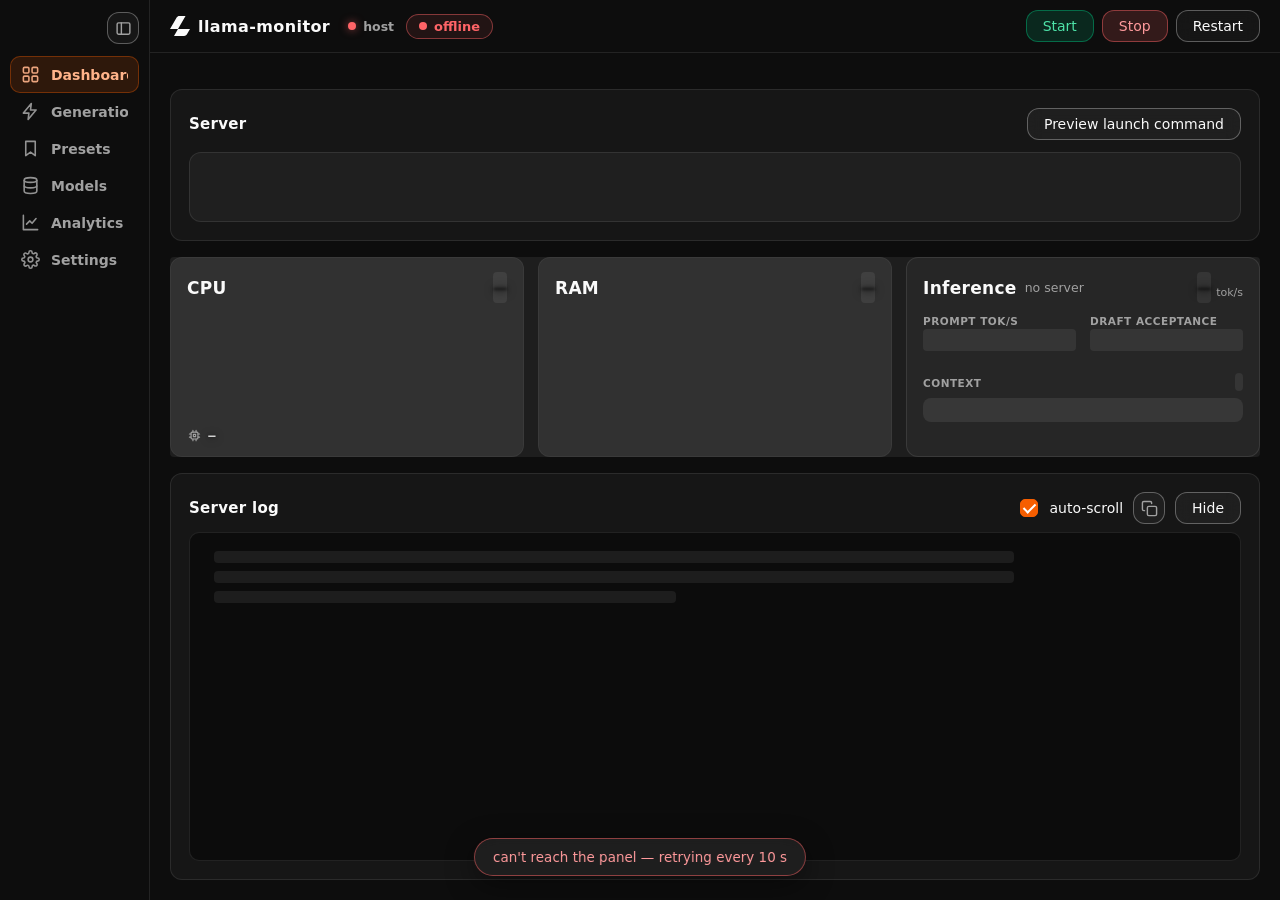
==== frontend/index.html @ 57660381 "Fix: install the split CUDA runtime DLLs on Windows and flag silent CPU fallback (#81)" ====
<!doctype html>
<html lang="en">
<head>
<meta charset="utf-8">
<meta name="viewport" content="width=device-width, initial-scale=1, viewport-fit=cover">
<title>llama-monitor</title>
<link rel="icon" type="image/svg+xml" href="favicon.svg">
<link rel="manifest" href="manifest.webmanifest">
<meta name="theme-color" content="#0d0d0d">
<link rel="apple-touch-icon" href="icons/icon-192.png">
<meta name="mobile-web-app-capable" content="yes">
<meta name="apple-mobile-web-app-capable" content="yes">
<meta name="apple-mobile-web-app-status-bar-style" content="black-translucent">
<meta name="apple-mobile-web-app-title" content="llama-monitor">
<link rel="stylesheet" href="css/style.css">
<script>
/* Last-resort splash kill (#77) — inline on purpose, zero dependencies:
   it runs even when css/style.css or js/app.js never arrive (hung host),
   which is exactly when the other nets (JS hideSplash, the CSS 10s
   splash-kill animation) are unavailable. Without it the loading screen
   can spin forever on a flaky link. */
setTimeout(function () {
  var s = document.getElementById("splash");
  if (s && !s.classList.contains("done")) {
    s.style.transition = "opacity .3s";
    s.style.opacity = "0";
    s.style.visibility = "hidden";
    var d = document.createElement("div");
    d.id = "splash-fail-hint";
    d.textContent = "connection problem — please reload the page";
    d.style.cssText = "position:fixed;bottom:16px;left:0;right:0;text-align:center;"
      + "font:13px system-ui,sans-serif;color:#fe9a00;z-index:9999;";
    document.body.appendChild(d);
  }
}, 12000);
</script>
</head>
<body>
<div id="splash" role="status" aria-label="Loading llama-monitor">
  <div class="splash-inner">
    <img class="splash-icon" src="icons/icon-512.png" alt="" width="96" height="96">
    <div class="splash-word">llama-monitor</div>
    <div class="splash-bar" aria-hidden="true"><div class="splash-bar-fill"></div></div>
  </div>
</div>
<div id="nav-overlay" class="nav-overlay hidden"></div>

<div class="layout">
  <aside class="sidebar" id="sidebar">
    <button id="btn-collapse" class="icon-btn nav-collapse" type="button" aria-label="Collapse sidebar" aria-expanded="true" title="Collapse sidebar">
      <svg viewBox="0 0 24 24" fill="none" stroke="currentColor" stroke-width="2" stroke-linecap="round"><rect x="3" y="4" width="18" height="16" rx="2"></rect><line x1="9" y1="4" x2="9" y2="20"></line></svg>
    </button>
    <div class="drawer-head">
      <div class="brand">
        <svg class="brand-logo" viewBox="0 0 600 600" fill="currentColor" aria-hidden="true"><path d="M600 392L504.249 558L504.137 557.929C487.252 584.069 458.193 600 426.864 600H120L240 392H600Z"></path><path d="M240 392H0L199.602 46.0254C216.032 17.5463 246.411 3.25756e-05 279.29 0H466.154L240 392Z"></path></svg>
        llama-monitor
      </div>
      <button id="btn-sidebar-close" class="icon-btn nav-close" type="button" aria-label="Close menu" title="Close menu">
        <svg viewBox="0 0 24 24" fill="none" stroke="currentColor" stroke-width="2" stroke-linecap="round"><line x1="5" y1="5" x2="19" y2="19"></line><line x1="19" y1="5" x2="5" y2="19"></line></svg>
      </button>
    </div>
    <nav>
      <button class="nav-item active" data-page="dashboard" title="Dashboard">
        <svg class="nav-icon" viewBox="0 0 24 24" fill="none" stroke="currentColor" stroke-width="2" stroke-linecap="round"><rect x="3" y="3" width="7" height="7" rx="1.5"></rect><rect x="14" y="3" width="7" height="7" rx="1.5"></rect><rect x="3" y="14" width="7" height="7" rx="1.5"></rect><rect x="14" y="14" width="7" height="7" rx="1.5"></rect></svg><span class="nav-label">Dashboard</span>
      </button>
      <button class="nav-item" data-page="generation" title="Generation">
        <svg class="nav-icon" viewBox="0 0 24 24" fill="none" stroke="currentColor" stroke-width="2" stroke-linejoin="round"><path d="M13 2 3 14h7l-1 8 10-12h-7l1-8z"></path></svg><span class="nav-label">Generation</span>
      </button>
      <button class="nav-item" data-page="presets" title="Presets">
        <svg class="nav-icon" viewBox="0 0 24 24" fill="none" stroke="currentColor" stroke-width="2" stroke-linejoin="round"><path d="M6 3h12v18l-6-4.5L6 21V3z"></path></svg><span class="nav-label">Presets</span>
      </button>
      <button class="nav-item" data-page="models" title="Models">
        <svg class="nav-icon" viewBox="0 0 24 24" fill="none" stroke="currentColor" stroke-width="2"><ellipse cx="12" cy="5" rx="8" ry="3"></ellipse><path d="M4 5v14c0 1.7 3.6 3 8 3s8-1.3 8-3V5"></path><path d="M4 12c0 1.7 3.6 3 8 3s8-1.3 8-3"></path></svg><span class="nav-label">Models</span>
      </button>
      <button class="nav-item" data-page="analytics" title="Analytics">
        <svg class="nav-icon" viewBox="0 0 24 24" fill="none" stroke="currentColor" stroke-width="2" stroke-linecap="round" stroke-linejoin="round"><path d="M3 3v18h18"></path><path d="M7 14l4-4 3 3 5-6"></path></svg><span class="nav-label">Analytics</span>
      </button>
      <button class="nav-item" data-page="settings" title="Settings">
        <svg class="nav-icon" viewBox="0 0 24 24" fill="none" stroke="currentColor" stroke-width="2" stroke-linecap="round" stroke-linejoin="round"><circle cx="12" cy="12" r="3"></circle><path d="M19.4 15a1.65 1.65 0 0 0 .33 1.82l.06.06a2 2 0 1 1-2.83 2.83l-.06-.06a1.65 1.65 0 0 0-1.82-.33 1.65 1.65 0 0 0-1 1.51V21a2 2 0 1 1-4 0v-.09a1.65 1.65 0 0 0-1-1.51 1.65 1.65 0 0 0-1.82.33l-.06.06a2 2 0 1 1-2.83-2.83l.06-.06a1.65 1.65 0 0 0 .33-1.82 1.65 1.65 0 0 0-1.51-1H3a2 2 0 1 1 0-4h.09a1.65 1.65 0 0 0 1.51-1 1.65 1.65 0 0 0-.33-1.82l-.06-.06a2 2 0 1 1 2.83-2.83l.06.06a1.65 1.65 0 0 0 1.82.33h.09a1.65 1.65 0 0 0 1-1.51V3a2 2 0 1 1 4 0v.09a1.65 1.65 0 0 0 1 1.51 1.65 1.65 0 0 0 1.82-.33l.06-.06a2 2 0 1 1 2.83 2.83l-.06.06a1.65 1.65 0 0 0-.33 1.82v.09a1.65 1.65 0 0 0 1.51 1H21a2 2 0 1 1 0 4h-.09a1.65 1.65 0 0 0-1.51 1z"></path></svg><span class="nav-label">Settings</span>
      </button>
    </nav>
  </aside>

  <div class="content">
    <header class="topbar">
      <button id="btn-sidebar" class="icon-btn" type="button" aria-label="Open menu" aria-expanded="false" title="Open menu">
        <svg viewBox="0 0 24 24" fill="none" stroke="currentColor" stroke-width="2" stroke-linecap="round"><line x1="4" y1="6" x2="20" y2="6"></line><line x1="4" y1="12" x2="20" y2="12"></line><line x1="4" y1="18" x2="20" y2="18"></line></svg>
      </button>
      <div class="brand">
        <svg class="brand-logo" viewBox="0 0 600 600" fill="currentColor" aria-hidden="true"><path d="M600 392L504.249 558L504.137 557.929C487.252 584.069 458.193 600 426.864 600H120L240 392H600Z"></path><path d="M240 392H0L199.602 46.0254C216.032 17.5463 246.411 3.25756e-05 279.29 0H466.154L240 392Z"></path></svg>
        llama-monitor
      </div>
      <div class="status-group">
        <span id="host-badge" class="host" title="Host status"><span class="dot"></span>host</span>
        <span id="status-badge" class="badge badge-connecting"><span class="dot"></span><span id="status-text">connecting</span></span>
        <span id="error-label" class="muted small error-label"></span>
      </div>
      <span id="version-label" class="muted small version-label"></span>
      <div class="actions">
        <button id="btn-start" class="btn btn-start">Start</button>
        <button id="btn-stop" class="btn btn-stop">Stop</button>
        <button id="btn-restart" class="btn">Restart</button>
      </div>
    </header>
    <main>
      <!-- ============================ DASHBOARD ============================ -->
      <section id="page-dashboard" class="page">
        <div id="launch-banner"></div>

        <section class="card">
          <div class="card-head">
            <h2>Server</h2>
            <button id="btn-preview" class="btn" type="button">Preview launch command</button>
          </div>
          <div id="preset-pick" role="button" tabindex="0" aria-expanded="false" aria-controls="preset-pick-list">
            <div class="sk sk-row"></div>
          </div>
          <div id="running-hint" class="running-hint hidden"></div>
          <div id="gpu-banner"></div>
          <div id="preset-pick-list" class="preset-pick-list hidden" role="listbox"></div>
          <div class="preview-wrap">
            <pre id="flag-preview" class="log hidden"></pre>
            <div class="preview-toolbar hidden" id="preview-toolbar">
              <select id="cmd-shell" class="shell-select" aria-label="Target shell" title="Shell the copied command targets (sets the line-continuation character)">
                <option value="cmd" selected>cmd</option>
                <option value="powershell">PowerShell</option>
                <option value="bash">bash</option>
              </select>
              <button id="btn-copy-cmd" class="icon-btn" type="button" aria-label="Copy launch command" title="Copy launch command (one flag per line, paste-ready for the selected shell)">
                <svg viewBox="0 0 24 24" fill="none" stroke="currentColor" stroke-width="2" stroke-linecap="round" stroke-linejoin="round"><rect x="9" y="9" width="13" height="13" rx="2"></rect><path d="M5 15H4a2 2 0 0 1-2-2V4a2 2 0 0 1 2-2h9a2 2 0 0 1 2 2v1"></path></svg>
              </button>
            </div>
          </div>
        </section>

        <section class="metrics-grid mode-graph sk" id="metrics-grid">
          <div class="card metric-card metric-card--spark" id="cpu-card">
            <canvas id="cpu-spark" class="spark spark-bleed"></canvas>
            <div class="card-head">
              <h2>CPU</h2>
              <span id="cpu-total" class="metric-value">—</span>
            </div>
            <div class="metric-bar">
              <div class="metric-bar-track"><div class="metric-bar-fill" id="cpu-bar-fill"></div></div>
            </div>
            <div class="metric-foot">
              <span class="metric-foot-item" id="cpu-cores-item">
                <svg class="micon" viewBox="0 0 24 24" fill="none" stroke="currentColor" stroke-width="1.8" stroke-linecap="round" stroke-linejoin="round" aria-hidden="true"><rect x="6.5" y="6.5" width="11" height="11" rx="1.5"/><rect x="10.2" y="10.2" width="3.6" height="3.6"/><path d="M9.5 6.5V3.8M14.5 6.5V3.8M9.5 20.2v-2.7M14.5 20.2v-2.7M6.5 9.5H3.8M6.5 14.5H3.8M20.2 9.5h-2.7M20.2 14.5h-2.7"/></svg>
                <span id="cpu-cores">—</span>
              </span>
              <span class="metric-foot-item" id="cpu-ghz-item"><span id="cpu-ghz"></span></span>
              <span class="metric-foot-item" id="cpu-temp-item" style="display:none">
                <svg class="micon" viewBox="0 0 24 24" fill="none" stroke="currentColor" stroke-width="1.8" stroke-linecap="round" stroke-linejoin="round" aria-hidden="true"><path d="M14 14.76V4a2 2 0 0 0-4 0v10.76a4 4 0 1 0 4 0z"/></svg>
                <span id="cpu-temp"></span>
              </span>
              <span class="metric-foot-item" id="cpu-power-item" style="display:none">
                <svg class="micon" viewBox="0 0 24 24" fill="none" stroke="currentColor" stroke-width="1.8" stroke-linecap="round" stroke-linejoin="round" aria-hidden="true"><path d="M13 2 3 14h9l-1 8 10-12h-9l1-8z"/></svg>
                <span id="cpu-power"></span>
              </span>
            </div>
          </div>

          <div class="card metric-card metric-card--spark" id="ram-card">
            <canvas id="ram-spark" class="spark spark-bleed"></canvas>
            <div class="card-head">
              <h2>RAM</h2>
              <span id="ram-value" class="metric-value">—</span>
            </div>
            <div class="metric-bar">
              <div class="metric-bar-track"><div class="metric-bar-fill" id="ram-bar-fill"></div></div>
            </div>
            <div class="metric-foot">
              <span class="metric-foot-item" id="ram-detail"></span>
            </div>
          </div>

          <div id="gpu-cards" class="gpu-cards"></div>

          <div class="card metric-card metric-card--infer">
            <div class="card-head">
              <div class="infer-title">
                <h2>Inference</h2>
                <span id="infer-state" class="muted small">no server</span>
              </div>
              <span class="infer-head-value">
                <span id="gen-tps" class="metric-value infer-gen">—</span><span class="infer-unit">tok/s</span>
              </span>
            </div>
            <div class="infer-stats">
              <div class="infer-stat">
                <span class="infer-stat-lbl">prompt tok/s</span>
                <span id="prompt-tps" class="infer-stat-val">—</span>
              </div>
              <div class="infer-stat" id="draft-cell" hidden>
                <span class="infer-stat-lbl">draft acceptance</span>
                <span id="draft-rate" class="infer-stat-val">—</span>
              </div>
            </div>
            <div class="ctx-block">
              <div class="ctx-head">
                <span class="ctx-lbl">context</span>
                <span class="ctx-nums" id="ctx-detail">—</span>
              </div>
              <div class="ctx-track"><div class="ctx-fill" id="ctx-fill"></div></div>
            </div>
            <div id="slot-list" class="slot-list"></div>
          </div>
        </section>

        <section class="card log-card">
          <div class="card-head">
            <h2>Server log</h2>
            <div class="row">
              <label class="check"><input type="checkbox" id="autoscroll" checked><span>auto-scroll</span></label>
              <button id="btn-copy-log" class="icon-btn" type="button" aria-label="Copy log" title="Copy full log to clipboard">
                <svg viewBox="0 0 24 24" fill="none" stroke="currentColor" stroke-width="2" stroke-linecap="round" stroke-linejoin="round"><rect x="9" y="9" width="13" height="13" rx="2"></rect><path d="M5 15H4a2 2 0 0 1-2-2V4a2 2 0 0 1 2-2h9a2 2 0 0 1 2 2v1"></path></svg>
              </button>
              <button id="btn-toggle-log" class="btn" type="button">Hide</button>
            </div>
          </div>
          <pre id="log" class="log" aria-live="polite"><div class="sk sk-line"></div><div class="sk sk-line"></div><div class="sk sk-line sk-line--short"></div></pre>
        </section>
      </section>

      <!-- ============================ GENERATION ============================ -->
      <section id="page-generation" class="page hidden">
        <div class="card">
          <div class="card-head">
            <h2>Generation defaults</h2>
            <div class="row">
              <span id="gen-head" class="muted small"></span>
              <span id="gen-status" class="row"></span>
              <button id="gen-save" class="btn btn-primary">Save</button>
              <button id="gen-reset" class="btn">Clear saved</button>
            </div>
          </div>
          <p class="muted small">
            Saved defaults are injected by the panel proxy into <code>/completion</code> and
            <code>/v1/chat/completions</code> requests. Fields sent by the client always win.
            Unsaved fields fall back to the server's own defaults.
          </p>
          <div class="gen-tabs">
            <button class="gen-tab active" data-tab="sampling">Sampling</button>
            <button class="gen-tab" data-tab="penalties">Penalties</button>
            <button class="gen-tab" data-tab="other">Other</button>
          </div>
          <div id="gen-panel-sampling" class="gen-panel"></div>
          <div id="gen-panel-penalties" class="gen-panel hidden"></div>
          <div id="gen-panel-other" class="gen-panel hidden"></div>
        </div>
      </section>

      <!-- ============================= PRESETS ============================= -->
      <section id="page-presets" class="page hidden">
        <div id="presets-list-view" class="card">
          <div class="card-head">
            <h2>Presets <span id="presets-count" class="muted small"></span></h2>
            <button id="btn-new-preset" class="btn btn-primary">New preset</button>
          </div>
          <div id="presets-list" class="models-list"></div>
          <div id="presets-empty" class="muted small hidden" style="padding:12px">
            No presets yet. Create one to configure the server launch.
          </div>
        </div>

        <div id="presets-form-view" class="card hidden">
          <form id="preset-form">
            <div class="form-head">
              <h2 id="preset-form-title">New preset</h2>
              <div class="row">
                <button type="button" id="btn-preset-back" class="btn">Back</button>
                <button type="submit" class="btn btn-primary">Save</button>
              </div>
            </div>

            <div class="field" style="max-width:420px">
              <label class="field-label" for="pf-name">Name</label>
              <input type="text" id="pf-name" required>
            </div>

            <fieldset class="fieldset">
              <legend>Model &amp; memory</legend>
              <div class="grid2">
                <div class="field"><label class="field-label" for="pf-model">Model path (relative to models root)</label><input type="text" id="pf-model" list="models-datalist" spellcheck="false"></div>
                <div class="field"><label class="field-label" for="pf-alias">Alias</label><input type="text" id="pf-alias"></div>
                <div class="field"><label class="field-label" for="pf-mmproj">mmproj / vision projector (optional)</label><input type="text" id="pf-mmproj" list="mmproj-datalist" spellcheck="false"></div>
                <div class="field"><label class="field-label" for="pf-ctx">Context size (-c)</label><input type="number" id="pf-ctx" min="0" step="256"></div>
                <div class="field"><label class="field-label" for="pf-ngl">GPU layers to offload (-ngl)</label><input type="number" id="pf-ngl" min="0" step="1"></div>
                <div class="field"><label class="field-label" for="pf-ncmoe">MoE layers on CPU (--n-cpu-moe, 0 = off)</label><input type="number" id="pf-ncmoe" min="0" step="1"></div>
                <div class="field"><label class="field-label" for="pf-override">Override tensors (--override-tensor, comma separated, e.g. experts=CPU)</label><input type="text" id="pf-override" spellcheck="false"></div>
                <div class="field"><label class="field-label" for="pf-fa">Flash attention (-fa)</label>
                  <select id="pf-fa"><option value="auto">auto</option><option value="on">on</option><option value="off">off</option></select>
                </div>
                <div class="field"><label class="field-label" for="pf-ctk">KV cache type K (--cache-type-k)</label>
                  <select id="pf-ctk"><option>f16</option><option>f32</option><option>bf16</option><option>q8_0</option><option>q8_1</option><option>q4_0</option><option>q4_1</option><option>i8</option></select>
                </div>
                <div class="field"><label class="field-label" for="pf-ctv">KV cache type V (--cache-type-v)</label>
                  <select id="pf-ctv"><option>f16</option><option>f32</option><option>bf16</option><option>q8_0</option><option>q8_1</option><option>q4_0</option><option>q4_1</option><option>i8</option></select>
                </div>
                <div class="field"><label class="field-label" for="pf-load">Load mode (--load-mode)</label>
                  <select id="pf-load"><option>mmap</option><option>none</option><option>mlock</option><option>mmap+mlock</option><option>dio</option></select>
                </div>
              </div>
            </fieldset>

            <fieldset class="fieldset">
              <legend>Multi-GPU</legend>
              <div class="grid3">
                <div class="field"><label class="field-label" for="pf-ts">Tensor split (--tensor-split, e.g. 8,16)</label><input type="text" id="pf-ts" spellcheck="false"></div>
                <div class="field"><label class="field-label" for="pf-mg">Main GPU (--main-gpu, 0 = none)</label><input type="number" id="pf-mg" min="0" step="1"></div>
                <div class="field"><label class="field-label" for="pf-sm">Split mode (--split-mode)</label>
                  <select id="pf-sm"><option>layer</option><option>none</option><option>row</option></select>
                </div>
              </div>
            </fieldset>

            <fieldset class="fieldset">
              <legend>CPU &amp; batching</legend>
              <div class="grid3">
                <div class="field"><label class="field-label" for="pf-threads">Generation threads (-t, 0 = auto)</label><input type="number" id="pf-threads" min="0" step="1"></div>
                <div class="field"><label class="field-label" for="pf-tb">Batch threads (-tb, 0 = same as -t)</label><input type="number" id="pf-tb" min="0" step="1"></div>
                <div class="field"><label class="field-label" for="pf-b">Batch size (-b)</label><input type="number" id="pf-b" min="1" step="1"></div>
                <div class="field"><label class="field-label" for="pf-ub">Micro-batch size (-ub)</label><input type="number" id="pf-ub" min="1" step="1"></div>
                <div class="field"><label class="field-label" for="pf-reuse">Cache reuse (--cache-reuse, 0 = off)</label><input type="number" id="pf-reuse" min="0" step="32"></div>
              </div>
            </fieldset>

            <fieldset class="fieldset">
              <legend>Concurrency</legend>
              <div class="grid3">
                <div class="field"><label class="field-label" for="pf-slots">Parallel slots (-np, -1 = auto)</label><input type="number" id="pf-slots" min="-1" step="1"></div>
                <div class="field"><label class="field-label" for="pf-cb">Continuous batching (--cont-batching)</label>
                  <select id="pf-cb">
                    <option value="auto">auto (server default)</option>
                    <option value="on">on</option>
                    <option value="off">off</option>
                  </select>
                </div>
                <div class="field"><label class="field-label" for="pf-kvu">Unified KV buffer (--kv-unified)</label>
                  <select id="pf-kvu">
                    <option value="auto">auto (server default)</option>
                    <option value="on">on</option>
                    <option value="off">off</option>
                  </select>
                </div>
              </div>
            </fieldset>

            <fieldset class="fieldset">
              <legend>Speculative decoding</legend>
              <div class="grid3">
                <div class="field"><label class="field-label" for="pf-spectype">Draft-model type (--spec-type)</label>
                  <select id="pf-spectype">
                    <option value="none">none (ngram-only below)</option>
                    <option value="draft-mtp">draft-mtp (built-in or external MTP head)</option>
                    <option value="draft-simple">draft-simple</option>
                    <option value="draft-eagle3">draft-eagle3</option>
                    <option value="draft-dflash">draft-dflash (DFlash / DFlash2 — auto-detected)</option>
                    <option value="draft-dspark">draft-dspark</option>
                  </select>
                </div>
                <div class="field hidden" id="pf-draftwrap"><label id="pf-draft-label" class="field-label" for="pf-draft">Drafter model (--spec-draft-model)</label><input type="text" id="pf-draft" list="models-datalist" spellcheck="false"></div>
                <div class="field hidden" id="pf-dnmaxwrap"><label class="field-label" for="pf-dnmax">Max draft tokens (--spec-draft-n-max)</label><input type="number" id="pf-dnmax" min="0" step="1"></div>
                <div class="field hidden" id="pf-dnminwrap"><label class="field-label" for="pf-dnmin">Min draft tokens (--spec-draft-n-min)</label><input type="number" id="pf-dnmin" min="0" step="1"></div>
                <div class="field hidden" id="pf-dconfwrap"><label class="field-label" for="pf-dconf">Min draft confidence (--spec-draft-p-min, 0 = off)</label><input type="number" id="pf-dconf" min="0" max="1" step="0.01"></div>
              </div>
              <div class="field ngram-combo" id="pf-ng-combo">
                <label class="field-label">ngram fallbacks (--spec-type, combined — tried first, draft model is the fallback)</label>
                <div class="checkrow ngram-checks" id="spec-ngram-checks">
                  <label class="check"><input type="checkbox" id="pf-ng-simple" value="ngram-simple"> ngram-simple</label>
                  <label class="check"><input type="checkbox" id="pf-ng-mapk" value="ngram-map-k"> ngram-map-k</label>
                  <label class="check"><input type="checkbox" id="pf-ng-mapk4v" value="ngram-map-k4v"> ngram-map-k4v</label>
                  <label class="check"><input type="checkbox" id="pf-ng-mod" value="ngram-mod"> ngram-mod</label>
                  <label class="check"><input type="checkbox" id="pf-ng-cache" value="ngram-cache"> ngram-cache</label>
                </div>
              </div>
              <div class="grid3 hidden" id="pf-ng-simple-params">
                <div class="field"><label class="field-label" for="pf-ng-simple-n">ngram-simple size-n (lookup length, default 12)</label><input type="number" id="pf-ng-simple-n" min="1" step="1"></div>
                <div class="field"><label class="field-label" for="pf-ng-simple-m">ngram-simple size-m (draft length, default 48)</label><input type="number" id="pf-ng-simple-m" min="1" step="1"></div>
                <div class="field"><label class="field-label" for="pf-ng-simple-hits">ngram-simple min-hits (default 1)</label><input type="number" id="pf-ng-simple-hits" min="1" step="1"></div>
              </div>
              <div class="grid3 hidden" id="pf-ng-mapk-params">
                <div class="field"><label class="field-label" for="pf-ng-mapk-n">ngram-map-k size-n (lookup length, default 12)</label><input type="number" id="pf-ng-mapk-n" min="1" step="1"></div>
                <div class="field"><label class="field-label" for="pf-ng-mapk-m">ngram-map-k size-m (draft length, default 48)</label><input type="number" id="pf-ng-mapk-m" min="1" step="1"></div>
                <div class="field"><label class="field-label" for="pf-ng-mapk-hits">ngram-map-k min-hits (default 1)</label><input type="number" id="pf-ng-mapk-hits" min="1" step="1"></div>
              </div>
              <div class="grid3 hidden" id="pf-ng-mapk4v-params">
                <div class="field"><label class="field-label" for="pf-ng-mapk4v-n">ngram-map-k4v size-n (lookup length, default 12)</label><input type="number" id="pf-ng-mapk4v-n" min="1" step="1"></div>
                <div class="field"><label class="field-label" for="pf-ng-mapk4v-m">ngram-map-k4v size-m (draft length, default 48)</label><input type="number" id="pf-ng-mapk4v-m" min="1" step="1"></div>
                <div class="field"><label class="field-label" for="pf-ng-mapk4v-hits">ngram-map-k4v min-hits (default 1)</label><input type="number" id="pf-ng-mapk4v-hits" min="1" step="1"></div>
              </div>
              <div class="grid3 hidden" id="pf-ng-mod-params">
                <div class="field"><label class="field-label" for="pf-ng-mod-match">ngram-mod n-match (lookup length, default 24)</label><input type="number" id="pf-ng-mod-match" min="1" step="1"></div>
                <div class="field"><label class="field-label" for="pf-ng-mod-nmin">ngram-mod n-min (default 48)</label><input type="number" id="pf-ng-mod-nmin" min="1" step="1"></div>
                <div class="field"><label class="field-label" for="pf-ng-mod-nmax">ngram-mod n-max (default 64)</label><input type="number" id="pf-ng-mod-nmax" min="1" step="1"></div>
              </div>
            </fieldset>

            <fieldset class="fieldset">
              <legend>Network &amp; observability</legend>
              <div class="grid3">
                <div class="field"><label class="field-label" for="pf-host">Host (--host)</label><input type="text" id="pf-host" spellcheck="false"></div>
                <div class="field"><label class="field-label" for="pf-port">Port (--port)</label><input type="number" id="pf-port" min="1" step="1"></div>
                <div class="field"><label class="field-label" for="pf-apikey">API key (--api-key, optional)</label><input type="text" id="pf-apikey" spellcheck="false"></div>
              </div>
              <div class="checkrow">
                <label class="check"><input type="checkbox" id="pf-jinja"><span>Jinja templates (--jinja)</span></label>
                <label class="check"><input type="checkbox" id="pf-reasoning"><span>Preserve reasoning (--reasoning-preserve)</span></label>
                <label class="check"><input type="checkbox" id="pf-mergeqkv"><span>Merge QKV (--merge-qkv)</span></label>
                <label class="check"><input type="checkbox" id="pf-fit"><span>Auto fit memory (--fit)</span></label>
              </div>
              <div class="grid2">
                <div class="field"><label class="field-label" for="pf-gr">Graph reuse (-gr, 0 = off)</label><input type="number" id="pf-gr" min="0" step="1"></div>
                <div class="field"><label class="field-label" for="pf-extra">Extra flags (free form)</label><input type="text" id="pf-extra" spellcheck="false"></div>
              </div>
            </fieldset>
          </form>
        </div>
      </section>

      <!-- ============================== MODELS ============================== -->
      <section id="page-models" class="page hidden">
        <div class="card">
          <div class="card-head">
            <h2>Models <span id="models-root" class="muted small"></span></h2>
          </div>
          <div class="models-toolbar">
            <input type="search" id="models-search" placeholder="search name or path...">
            <select id="models-filter-provider" aria-label="Filter by provider"></select>
            <select id="models-filter-quant" aria-label="Filter by quantization"></select>
            <span id="models-count" class="muted small models-count"></span>
            <button id="models-refresh" class="btn">Refresh</button>
          </div>
          <div id="models-list" class="models-list"></div>
          <div id="models-empty" class="muted small hidden" style="padding:12px">
            No .gguf files found. Set the models root folder in Settings.
          </div>
        </div>

        <div id="models-detail" class="card models-detail hidden">
          <div class="card-head">
            <h2 id="md-name"></h2>
            <div class="row mb-actions">
              <label class="field-label" for="models-preset-select">Apply to preset</label>
              <select id="models-preset-select"></select>
              <button id="models-apply-model" class="btn btn-primary">Apply as model</button>
              <button id="models-apply-mmproj" class="btn">Apply mmproj</button>
            </div>
          </div>
          <div class="mb-meta">
            <div><span class="muted small">path (relative to root)</span><div id="md-path" class="mono"></div></div>
            <div><span class="muted small">size</span><div id="md-size"></div></div>
            <div><span class="muted small">modified</span><div id="md-mtime"></div></div>
            <div><span class="muted small">vision projector (mmproj)</span><div id="md-mmproj"></div></div>
          </div>
        </div>
      </section>

      <!-- ============================ ANALYTICS ============================ -->
      <section id="page-analytics" class="page hidden">
        <div class="card">
          <div class="card-head">
            <h2>Generation analytics</h2>
            <div class="row">
              <div class="range-group" id="analytics-range">
                <span class="range-slider" aria-hidden="true"></span>
                <button class="range-btn" data-range="day" type="button">Day</button>
                <button class="range-btn active" data-range="week" type="button">Week</button>
                <button class="range-btn" data-range="month" type="button">Month</button>
                <button class="range-btn" data-range="year" type="button">Year</button>
                <button class="range-btn" data-range="all" type="button">All</button>
              </div>
              <button id="btn-analytics-export" class="btn">Export CSV</button>
            </div>
          </div>
          <p class="muted small">
            Per-request history parsed from <code>slot print_timing</code> server logs.
            Energy and cost are estimates from sampled GPU power × request duration
            (price configurable in Settings). Failed generation attempts (server
            offline or upstream error) are counted separately below.
          </p>
          <section class="metrics-grid" id="analytics-cards"></section>
          <div class="grid2">
            <div class="card metric-card chart-card">
              <div class="card-head"><h2>Tokens generated</h2><span class="muted small" id="an-tokens-sub"></span></div>
              <canvas id="an-tokens-chart" class="chart"></canvas>
              <div class="chart-tip" id="an-tokens-tip" aria-hidden="true"><span class="chart-tip-lbl"></span><span class="chart-tip-val"></span></div>
            </div>
            <div class="card metric-card chart-card">
              <div class="card-head"><h2>Avg generation speed</h2><span class="muted small" id="an-speed-sub"></span></div>
              <canvas id="an-speed-chart" class="chart"></canvas>
              <div class="chart-tip" id="an-speed-tip" aria-hidden="true"><span class="chart-tip-lbl"></span><span class="chart-tip-val"></span></div>
            </div>
          </div>
          <div class="grid2">
            <div class="card metric-card">
              <div class="card-head"><h2>By model</h2></div>
              <div id="an-models-bars"></div>
              <div id="an-models-empty" class="muted small hidden" style="padding:12px">No requests recorded in this range yet.</div>
              <div class="table-wrap">
                <table class="table" id="an-models-table">
                  <thead>
                    <tr><th>Model</th><th>Requests</th><th>Generated</th><th>avg tok/s</th><th>max tok/s</th><th>€ / 1M</th></tr>
                  </thead>
                  <tbody id="an-models-tbody"></tbody>
                </table>
              </div>
            </div>
            <div class="card metric-card">
              <div class="card-head"><h2>Recent requests</h2><span class="muted small" id="an-records-count"></span></div>
              <div class="table-wrap table-scroll">
                <table class="table" id="an-records-table">
                  <thead>
                    <tr><th>Time</th><th>Model</th><th>Prompt</th><th>Generated</th><th>tok/s</th><th>Duration</th><th>Energy</th></tr>
                  </thead>
                  <tbody id="an-records-tbody"></tbody>
                </table>
              </div>
            </div>
          </div>
        </div>
      </section>

      <!-- ============================= SETTINGS ============================= -->
      <section id="page-settings" class="page hidden">
        <div class="card">
          <div class="card-head">
            <h2>Settings</h2>
            <button type="button" id="btn-save-settings" class="btn btn-primary">Save</button>
          </div>
          <form id="settings-form">
            <div class="grid2">
              <div class="field"><label class="field-label" for="set-exe">llama-server executable path</label><input type="text" id="set-exe" spellcheck="false" placeholder="C:\...\llama-server.exe or llama-server"></div>
              <div class="field"><label class="field-label" for="set-root">Models root folder</label><input type="text" id="set-root" spellcheck="false" placeholder="C:\Users\you\llama-models"></div>
              <div class="field"><label class="field-label" for="set-port">Default server port</label><input type="number" id="set-port" min="1" step="1"></div>
              <div class="field"><label class="field-label" for="set-phost">Panel host</label><input type="text" id="set-phost"></div>
              <div class="field"><label class="field-label" for="set-pport">Panel port</label><input type="number" id="set-pport" min="1" step="1"></div>
              <div class="field"><label class="field-label" for="set-tlscert">TLS certificate (PEM, empty = plain http)</label><input type="text" id="set-tlscert" spellcheck="false" placeholder="C:\path\to\fullchain.pem"></div>
              <div class="field"><label class="field-label" for="set-tlskey">TLS key (PEM)</label><input type="text" id="set-tlskey" spellcheck="false" placeholder="C:\path\to\privkey.pem"></div>
              <div class="field"><label class="field-label" for="set-energy-price">Energy price (€ / kWh)</label><input type="number" id="set-energy-price" min="0" step="0.01"></div>
              <div class="field"><label class="field-label" for="set-energy-overhead">System overhead (W, added to GPU power)</label><input type="number" id="set-energy-overhead" min="0" step="1"></div>
              <div class="field"><label class="field-label">Dashboard usage display</label>
                <div class="seg" id="set-usage-style" role="group" aria-label="Dashboard usage display">
                  <button type="button" class="seg-btn" data-style="graph">Graphs</button>
                  <button type="button" class="seg-btn" data-style="bar">Bars</button>
                </div>
              </div>
            </div>
            <p class="muted small">Panel host/port and TLS only take effect on next panel restart. TLS (optional) serves the panel over HTTPS — needed so devices on the LAN or on tailscale can install it as an app (PWA). Energy price is used for the cost estimates on the Analytics page. The dashboard usage display (graphs / bars) applies live, no reload needed.</p>
            <p class="muted small" id="set-datadir"></p>
          </form>
        </div>
        <div class="card">
          <div class="card-head">
            <h2>App version &amp; updates</h2>
          </div>
          <div class="grid2">
            <div class="field"><label class="field-label" for="set-update-interval">Auto-check for updates</label>
              <select id="set-update-interval">
                <option value="0">off</option>
                <option value="5">every 5 min</option>
                <option value="15">every 15 min</option>
                <option value="60">hourly</option>
              </select>
            </div>
            <div class="field"><label class="field-label">Current version</label>
              <div id="set-app-version" class="muted">loading…</div>
            </div>
          </div>
          <p class="muted small" id="set-update-status">Checking…</p>
          <div class="set-update-actions">
            <button type="button" id="btn-check-updates" class="btn">Check for updates</button>
            <button type="button" id="btn-apply-update" class="btn btn-primary" disabled>Update now</button>
          </div>
          <p class="muted small">Updates pull the latest commits from the repository and restart the panel. The model server is stopped during the update and must be started again afterwards.</p>
        </div>
        <div class="card be-card">
          <div class="card-head">
            <h2>llama.cpp backend</h2>
          </div>
          <p class="muted small">
            Check for new llama.cpp builds (twice a day, ~00:00 and ~12:00) and
            update the llama-server binary. New builds are downloaded to the
            storage folder; installing one is always a manual choice. Your custom
            builds are never touched automatically.
          </p>
          <div id="be-current" class="be-current"></div>
          <div id="be-gpu-hint"></div>
          <div class="grid2">
            <div class="field"><label class="field-label" for="be-channel">Channel</label>
              <select id="be-channel">
                <option value="stable">Stable (pinned nightly)</option>
                <option value="nightly">Nightly (latest build)</option>
              </select>
            </div>
            <div class="field"><label class="field-label" for="be-variant">Build variant</label>
              <div class="be-variant-row">
                <select id="be-variant">
                  <option value="cpu">CPU</option>
                  <option value="vulkan">Vulkan</option>
                  <option value="cuda-12.4">CUDA 12.4 (Windows)</option>
                  <option value="cuda-13.3">CUDA 13.3 (Windows)</option>
                </select>
                <button type="button" id="be-detect" class="btn" title="Suggest a variant from the installed GPU driver — you make the final call">Detect</button>
              </div>
            </div>
          </div>
          <div class="field"><label class="field-label" for="be-storage">Download folder</label>
            <input type="text" id="be-storage" spellcheck="false" placeholder="default: next to the current build folder">
          </div>
          <label class="check"><input type="checkbox" id="be-autodl"><span>Download new builds automatically (never installed automatically)</span></label>
          <div id="be-pick" role="button" tabindex="0" aria-expanded="false" aria-controls="be-pick-list"></div>
          <div id="be-pick-list" class="be-pick-list hidden" role="listbox"></div>
          <div class="set-update-actions">
            <button type="button" id="be-check" class="btn btn-neutral">Check for updates</button>
            <button type="button" id="be-download" class="btn btn-neutral">Download</button>
            <button type="button" id="be-update" class="btn btn-neutral">Update llama.cpp</button>
          </div>
          <p class="muted small" id="be-status"></p>
        </div>
      </section>
    </main>
  </div>
</div>

<div id="toast" class="toast hidden"></div>

<div id="update-toast" class="update-toast hidden" role="status" aria-live="polite">
  <div class="update-toast-head">
    <span class="update-toast-title">Update available</span>
    <button type="button" id="update-toast-close" class="update-toast-close" title="Dismiss" aria-label="Dismiss">&times;</button>
  </div>
  <div id="update-toast-commits" class="update-toast-commits"></div>
  <div class="update-toast-actions">
    <span class="muted small">The panel restarts during the update — a running model server is kept and re-detected afterwards.</span>
    <button type="button" id="update-toast-apply" class="btn btn-primary">Update now</button>
  </div>
</div>

<!-- self-update progress: dimmed backdrop + centered card while applying -->
<div id="update-overlay" class="update-overlay" hidden>
  <div class="update-modal" role="dialog" aria-modal="true" aria-labelledby="update-modal-title">
    <div class="update-modal-spinner" id="update-modal-spinner"></div>
    <div class="update-modal-title" id="update-modal-title">Updating llama-monitor…</div>
    <div class="update-modal-status" id="update-modal-status">Applying update</div>
    <button type="button" id="update-modal-close" class="btn update-modal-close" hidden>Close</button>
  </div>
</div>

<div id="be-modal-overlay" class="update-overlay" hidden>
  <div class="update-modal" role="dialog" aria-modal="true" aria-labelledby="be-modal-title">
    <div class="update-modal-spinner" id="be-modal-spinner" hidden></div>
    <div class="update-modal-title" id="be-modal-title">llama.cpp</div>
    <div class="update-modal-status" id="be-modal-status"></div>
    <div class="be-modal-actions">
      <button type="button" id="be-modal-cancel" class="btn" hidden>Cancel</button>
      <button type="button" id="be-modal-ok" class="btn btn-neutral">OK</button>
    </div>
  </div>
</div>

<datalist id="models-datalist"></datalist>
<datalist id="mmproj-datalist"></datalist>

<script defer src="js/api.js"></script>
<script defer src="js/ui.js"></script>
<script defer src="js/metrics.js"></script>
<script defer src="js/pages/dashboard.js"></script>
<script defer src="js/pages/models.js"></script>
<script defer src="js/pages/generation.js"></script>
<script defer src="js/pages/presets.js"></script>
<script defer src="js/pages/settings.js"></script>
<script defer src="js/pages/analytics.js"></script>
<script defer src="js/backend.js"></script>
<script defer src="js/update.js"></script>
<script defer src="js/app.js"></script>
</body>
</html>
---- frontend/css/style.css ----
/* llama-monitor — official llama.cpp dark theme (llama.app / llama-server UI) */

/* Geist Mono — the official llama.cpp monospace (latin subset, variable 400–600) */
@font-face {
  font-family: "Geist Mono";
  font-style: normal;
  font-weight: 400 600;
  font-display: swap;
  src: url("../fonts/geist-mono-latin.woff2") format("woff2");
}

:root {
  /* native form popups (select lists, date pickers) render in dark mode */
  color-scheme: dark;
  /* solid background + translucent card surfaces — llama.app design tokens */
  --bg: #0d0d0d;                        /* = the site's dark --background (oklch(16% 0 0)) */
  --panel: rgba(250, 250, 250, 0.04);   /* llama.app card fill: bg-foreground/4 (4% of #fafafa) */
  --panel-strong: rgba(250, 250, 250, 0.08); /* the site's hover fill: bg-foreground/8 */
  --panel-solid: #161616;                    /* --panel composited over --bg (opaque: sticky headers) */
  --border: rgba(255, 255, 255, 0.09);
  --border-strong: rgba(255, 255, 255, 0.30);
  --text: #fafafa;                      /* = the site's dark --foreground (oklch(98.5% 0 0)) */
  --muted: #a1a1a1;
  /* brand accent: official llama.cpp orange */
  --accent: #f65e00;
  --ok: #00bc7d;
  --warn: #fe9a00;
  --err: #ff6467;
  --info: #ad46ff;
  --radius: 12px;   /* llama.app card radius: rounded-xl */
  --radius-sm: 10px;
  --font: ui-sans-serif, system-ui, -apple-system, "Segoe UI", Roboto, "Helvetica Neue", sans-serif;
  --mono: "Geist Mono", ui-monospace, "Cascadia Code", Consolas, "SF Mono", monospace;
}

* { box-sizing: border-box; }

html {
  -webkit-text-size-adjust: 100%;
  text-size-adjust: 100%;
}

html, body { height: 100%; }

body {
  margin: 0;
  font-family: var(--font);
  font-size: 15px;
  color: var(--text);
  background: var(--bg);
  min-height: 100vh;
}

/* ---------- top bar ---------- */

.topbar {
  display: flex;
  align-items: center;
  gap: 18px;
  padding: 10px 20px;
  flex: none;
  background: var(--bg);
  border-bottom: 1px solid var(--border);
}

.icon-btn {
  display: inline-flex;
  align-items: center;
  justify-content: center;
  width: 32px;
  height: 32px;
  flex: none;
  border: 1px solid var(--border-strong);
  background: var(--panel);
  color: var(--muted);
  border-radius: var(--radius);
  cursor: pointer;
  transition: background .15s ease, color .15s ease;
}
.icon-btn:hover { background: var(--panel-strong); color: var(--text); }
.icon-btn svg { width: 17px; height: 17px; }

.brand {
  display: inline-flex;
  align-items: center;
  gap: 8px;
  font-weight: 650;
  font-size: 16px;
  letter-spacing: 0.4px;
  white-space: nowrap;
}
.brand-logo {
  width: 20px;
  height: 20px;
  flex: none;
  color: var(--text);
}

.status-group {
  display: flex;
  align-items: center;
  gap: 12px;
  flex: 1;
}

/* version line: shrink + ellipsize instead of wrapping onto the status pill */
.version-label {
  flex: 0 1 auto;
  min-width: 0;
  white-space: nowrap;
  overflow: hidden;
  text-overflow: ellipsis;
}

.host {
  display: inline-flex;
  align-items: center;
  gap: 7px;
  font-size: 12.5px;
  font-weight: 550;
  color: var(--muted);
  white-space: nowrap;
}
.host .dot {
  width: 8px;
  height: 8px;
  border-radius: 50%;
  background: var(--ok);
  box-shadow: 0 0 8px rgba(0, 188, 125, 0.6);
  flex: none;
}
.host.offline .dot {
  background: var(--err);
  box-shadow: 0 0 8px rgba(255, 100, 103, 0.6);
}

.actions { display: flex; gap: 8px; }

/* ---------- badges ---------- */

.badge {
  display: inline-flex;
  align-items: center;
  gap: 7px;
  padding: 4px 12px;
  border-radius: 999px;
  font-size: 13px;
  font-weight: 600;
  border: 1px solid var(--border-strong);
  background: var(--panel);
  white-space: nowrap;
}

.badge .dot {
  width: 8px;
  height: 8px;
  border-radius: 50%;
  background: currentColor;
  flex: none;
}

.badge-running    { color: var(--ok);    border-color: rgba(0, 188, 125, 0.4);  background: rgba(0, 188, 125, 0.08); }
.badge-stopped,
.badge-connecting { color: var(--muted); border-color: var(--border-strong);    background: var(--panel); }
.badge-starting,
.badge-restarting { color: var(--warn);  border-color: rgba(254, 154, 0, 0.4); background: rgba(254, 154, 0, 0.08); }
.badge-error      { color: var(--err);   border-color: rgba(255, 100, 103, 0.45); background: rgba(255, 100, 103, 0.09); }
.badge-external   { color: var(--info);  border-color: rgba(173, 70, 255, 0.45); background: rgba(173, 70, 255, 0.09); }

.badge-running .dot,
.badge-starting .dot,
.badge-restarting .dot {
  animation: pulse 1.6s ease-in-out infinite;
}

@keyframes pulse {
  0%, 100% { opacity: 1; transform: scale(1); }
  50% { opacity: 0.45; transform: scale(0.8); }
}

/* ---------- buttons ---------- */

.btn {
  appearance: none;
  border: 1px solid var(--border-strong);
  background: var(--panel);
  color: var(--text);
  font-family: inherit;
  font-size: 14px;
  font-weight: 500;
  padding: 7px 16px;
  /* llama.app card radius (rounded-xl), shared by buttons and cards */
  border-radius: var(--radius);
  cursor: pointer;
  transition: background 0.15s ease, border-color 0.15s ease, transform 0.05s ease;
  backdrop-filter: blur(8px);
}

.btn:hover:not(:disabled) { background: var(--panel-strong); border-color: rgba(255,255,255,0.45); }
.btn:active:not(:disabled) { transform: translateY(1px); }
.btn:disabled { opacity: 0.4; cursor: not-allowed; }

.btn-primary {
  background: var(--accent);
  border-color: var(--accent);
  color: #0d0d0d;
  font-weight: 600;
}
.btn-primary:hover:not(:disabled) { background: #ff7a21; border-color: #ff7a21; }

.btn-start {
  background: rgba(0, 188, 125, 0.16);
  border-color: rgba(0, 188, 125, 0.45);
  color: #4de2a8;
}
.btn-start:hover:not(:disabled) { background: rgba(0, 188, 125, 0.28); }

.btn-stop {
  background: rgba(255, 100, 103, 0.16);
  border-color: rgba(255, 100, 103, 0.45);
  color: #ff9a9c;
}
.btn-stop:hover:not(:disabled) { background: rgba(255, 100, 103, 0.28); }

.btn-danger { border-color: rgba(255, 100, 103, 0.5); color: #ffb0b2; background: rgba(255, 100, 103, 0.1); }
.btn-danger:hover:not(:disabled) { background: rgba(255, 100, 103, 0.22); }

/* ---------- layout ---------- */

.layout {
  display: flex;
  width: 100%;
  height: 100vh;
  overflow: hidden;
}

.sidebar {
  flex: 0 0 150px;
  width: 150px;
  padding: 12px 10px;
  display: flex;
  flex-direction: column;
  gap: 2px;
  border-right: 1px solid var(--border);
  height: 100%;
  min-height: 0;
  overflow-y: auto;
  transition: flex-basis 0.18s ease, width 0.18s ease, padding 0.18s ease;
}

/* desktop collapse button: top-right when expanded; slides to the rail's
   center when collapsed (aligns with the nav icons) via margin-right,
   since align-self is not animatable */
.nav-collapse {
  align-self: flex-end;
  margin-right: 0;
  margin-bottom: 10px;
  transition: margin-right 0.18s ease;
}

/* hamburger (drawer opener) only shows on mobile */
#btn-sidebar { display: none; }

.nav-item {
  appearance: none;
  display: flex;
  align-items: center;
  width: 100%;
  gap: 11px;
  text-align: left;
  font-family: inherit;
  font-size: 14px;
  font-weight: 550;
  color: var(--muted);
  background: transparent;
  border: 1px solid transparent;
  border-radius: var(--radius-sm);
  padding: 8px 10px;
  cursor: pointer;
  transition: background 0.15s ease, color 0.15s ease,
             padding 0.18s ease, gap 0.18s ease;
}

.nav-icon {
  width: 19px;
  height: 19px;
  flex: none;
  opacity: 0.9;
}

/* labels fade + shrink away on collapse so the icons settle instead of
   jumping (max-width/opacity/transform are animatable, display is not) */
.nav-label {
  max-width: 120px;
  overflow: hidden;
  white-space: nowrap;
  transition: max-width 0.18s ease, opacity 0.14s ease, transform 0.18s ease;
}

.nav-item:hover { background: var(--panel); color: var(--text); }

.nav-item.active {
  background: rgba(246, 94, 0, 0.14);
  border-color: rgba(246, 94, 0, 0.35);
  color: #ffb38a;
}

.sidebar.collapsed {
  flex: 0 0 60px;
  width: 60px;
  padding: 12px 8px;
}

/* collapsed rail: the label space (label + gap) is replaced by padding-left
   so the icon stays at the same x (cx 30.5 -> 30) while everything else
   animates; the collapse button slides over to the same center */
.sidebar.collapsed .nav-item {
  padding: 10px 0 10px 11.5px;
  gap: 0;
}

.sidebar.collapsed .nav-label { max-width: 0; opacity: 0; transform: translateX(-6px); }

.sidebar.collapsed .nav-collapse { margin-right: 6px; }

.content {
  flex: 1;
  min-width: 0;
  display: flex;
  flex-direction: column;
  height: 100%;
}

main {
  display: flex;
  flex-direction: column;
  gap: 16px;
  padding: 20px;
  flex: 1;
  min-width: 0;
  min-height: 0;
  overflow-y: auto;
}

.page { display: flex; flex-direction: column; gap: 16px; }
.hidden { display: none !important; }

.card {
  background: var(--panel);
  border: 1px solid var(--border);
  border-radius: var(--radius);
  padding: 18px;
}

.card h2 {
  margin: 0;
  font-size: 15px;
  font-weight: 600;
  letter-spacing: 0.3px;
}

.card-head {
  display: flex;
  align-items: center;
  justify-content: space-between;
  gap: 12px;
  margin-bottom: 12px;
}

.card-summary {
  cursor: pointer;
  font-size: 14px;
  font-weight: 600;
  user-select: none;
}

details[open] .card-summary { margin-bottom: 8px; }

/* ---------- log terminal ---------- */

.log-card { display: flex; flex-direction: column; min-height: 260px; }

.log {
  flex: 1;
  margin: 0;
  padding: 10px 12px;
  min-height: 220px;
  max-height: 52vh;
  overflow-y: auto;
  font-family: var(--mono);
  font-size: 12.5px;
  line-height: 1.55;
  white-space: pre-wrap;
  word-break: break-word;
  background: rgba(0, 0, 0, 0.42);
  border: 1px solid var(--border);
  border-radius: var(--radius-sm);
  color: #c9d1d9;
}

.log .panel-line { color: #4de2a8; }

/* launch-command preview: positioned wrapper so the copy button sits in
   the box's top-right corner (#53); extra right padding keeps text clear */
.preview-wrap { position: relative; }
.preview-wrap .log { padding-right: 150px; }
.preview-toolbar {
  position: absolute; top: 8px; right: 8px; z-index: 1;
  display: flex; align-items: center; gap: 6px;
}
.shell-select {
  width: auto; height: 32px; flex: none;
  padding: 4px 26px 4px 9px; font-size: 12px;
}

/* hide/show: only the terminal goes away — the card padding and the head
   margin stay identical in both states so the title + buttons never move */
.log-card.collapsed .log { display: none; }
.log-card.collapsed { min-height: 0; }
.log-card .card-head { margin-bottom: 8px; }

/* server card: keep the log-card head row on a single line */
#page-dashboard .card .card-head .row { flex-wrap: nowrap; }

/* launch-command preview: keep it off the button and fit the command
   height (the .log 220px floor is for the server terminal, not a command) */
#flag-preview { margin-top: 12px; min-height: 0; }

/* dashboard fills the viewport: the log card absorbs the remaining height,
   so the latest log lines are visible without scrolling (page still scrolls
   if the cards above don't fit). On a clamped card (short viewport) the
   <pre> must shrink below its 220px min-height — the card's own 260px
   min-height is the floor that keeps the terminal visible */
#page-dashboard { flex: 1 1 auto; min-height: 0; }
#page-dashboard .log-card { flex: 1 1 auto; }
#page-dashboard .log-card .log { max-height: none; min-height: 0; }
#page-dashboard .log-card.collapsed { flex: 0 0 auto; }

/* native <select> popups: keep option text readable on the dark list */
select option { background: #1a1a1a; color: var(--text); }

/* ---------- metrics grid ----------

Resource cards (CPU/RAM/GPU) have one DOM for both display modes; the
mode lives on the grid (mode-graph | mode-bar, set from the live config
in the metrics WS payload). Graphs mode: full-bleed sparkline, head and
foot overlaid, 11% gridlines, value with a text-shadow (no black bar).
Bars mode: name/value head, one big rounded traffic-light bar in the
middle, fact foot (cores/GHz, GB, temp/power). */

.metrics-grid {
  display: grid;
  grid-template-columns: repeat(auto-fit, minmax(260px, 1fr));
  gap: 14px;
  align-items: stretch;
}

.gpu-cards { display: contents; }

/* base card (also used by the analytics summary cards — the dashboard
   sizing below is scoped to the metrics grid, not the generic class) */
.metric-card { padding: 14px 16px; display: flex; flex-direction: column; }
#metrics-grid .metric-card { gap: 10px; min-height: 190px; }
#metrics-grid .metric-card .card-head { margin-bottom: 0; }
#metrics-grid .metric-card .card-head h2 { font-size: 17px; }

/* graphs mode: on spark cards the canvas covers the whole card
   edge-to-edge; the name/value head and the detail foot overlay it, and
   the data is drawn from the bottom edge up to just below the head row
   (see drawSpark topPad). The inference card has no canvas — it keeps its
   normal padding in both modes. */
#metrics-grid.mode-graph .metric-card--spark { padding: 0; position: relative; overflow: hidden; }
#metrics-grid.mode-graph .metric-card--spark > .card-head {
  position: relative;
  z-index: 1;
  padding: 14px 16px 0;
}
#metrics-grid.mode-graph .metric-card--spark .metric-bar { display: none; }
#metrics-grid.mode-bar .spark { display: none; }

.metric-value {
  font-size: 19px;
  font-weight: 650;
  font-family: var(--mono);
  font-variant-numeric: tabular-nums;
  color: var(--text);
}
/* dashboard usage values are the headline number of the card */
#metrics-grid .metric-value { font-size: 24px; }
/* the overlaid graph value must stay readable over the line */
#metrics-grid.mode-graph .metric-value { text-shadow: 0 1px 10px rgba(0, 0, 0, 0.85), 0 0 3px rgba(0, 0, 0, 0.6); }
/* usage traffic light: < 80% ok, < 95% warn, >= 95% hot */
.metric-value.v-ok { color: var(--ok); }
.metric-value.v-warn { color: var(--warn); }
.metric-value.v-hot { color: var(--err); }
.metric-value.err { color: var(--err); }

/* the big shared bar (bars mode) */
.metric-bar {
  flex: 1;
  display: flex;
  flex-direction: column;
  justify-content: center;
  gap: 9px;
  min-height: 0;
}
.metric-bar-nums {
  display: flex;
  align-items: baseline;
  justify-content: space-between;
  gap: 10px;
}
.metric-bar-main {
  font-family: var(--mono);
  font-size: 15px;
  font-weight: 600;
  font-variant-numeric: tabular-nums;
  color: var(--text);
}
.metric-bar-pct {
  font-family: var(--mono);
  font-size: 21px;
  font-weight: 650;
  font-variant-numeric: tabular-nums;
}
.metric-bar-pct.v-ok { color: var(--ok); }
.metric-bar-pct.v-warn { color: var(--warn); }
.metric-bar-pct.v-hot { color: var(--err); }
.metric-bar-track {
  height: 30px;
  background: rgba(255, 255, 255, 0.08);
  border-radius: 9px;
  overflow: hidden;
}
.metric-bar-fill {
  height: 100%;
  width: 0;
  background: var(--ok);
  border-radius: 9px;
  transition: width 0.5s ease, background-color 0.5s ease;
}
.metric-bar-fill.v-warn { background: var(--warn); }
.metric-bar-fill.v-hot { background: var(--err); }

/* fact foot row: CPU cores+GHz, RAM GB, GPU temp/power (icons muted) */
.metric-foot {
  display: flex;
  align-items: center;
  justify-content: space-between;
  gap: 6px 14px;
  flex-wrap: wrap;
  min-height: 22px;
}
.metric-foot-item {
  display: inline-flex;
  align-items: center;
  gap: 6px;
  font-family: var(--mono);
  font-size: 13px;
  font-weight: 500;
  font-variant-numeric: tabular-nums;
  color: var(--text);
  white-space: nowrap;
}
.metric-foot-item.muted { color: var(--muted); }
#metrics-grid.mode-graph .metric-card--spark .metric-foot {
  position: absolute;
  left: 0;
  right: 0;
  bottom: 0;
  z-index: 1;
  padding: 8px 16px 12px;
  background: none;
  text-shadow: 0 1px 8px rgba(0, 0, 0, 0.8), 0 0 3px rgba(0, 0, 0, 0.5);
}
.micon {
  width: 15px;
  height: 15px;
  flex: none;
  color: var(--muted);
}

/* GPU identity: name row under the title, util % next to it (bars mode) */
.gpu-id { display: flex; flex-direction: column; gap: 2px; min-width: 0; }
.gpu-id-sub { display: flex; align-items: baseline; gap: 8px; min-width: 0; }
.gpu-id .gpu-name {
  font-size: 13.5px;
  font-weight: 600;
  color: var(--text);
  max-width: 210px;
  overflow: hidden;
  text-overflow: ellipsis;
  white-space: nowrap;
}
.gpu-util-inline {
  font-family: var(--mono);
  font-size: 12.5px;
  font-weight: 500;
  font-variant-numeric: tabular-nums;
  color: var(--muted);
  flex: none;
}

.spark {
  display: block;
  width: 100%;
  height: 44px;
  margin: 8px 0;
}

/* full-bleed canvas: the whole card (graphs-mode resource cards).
   Doubled class so the media-query .spark height rule can't override it. */
.spark.spark-bleed {
  position: absolute;
  inset: 0;
  width: 100%;
  height: 100%;
  margin: 0;
}

/* inference card: head value = generation tok/s (biggest on the card),
   stat cells = prompt tok/s + draft acceptance, main area = context bar
   (neutral — capacity, not health — warn at >= 95%), slot list below */
.metric-card--infer { min-height: 190px; }

.infer-title { display: flex; align-items: center; gap: 8px; min-width: 0; }
/* preset's slot setting differs from the running server — needs a restart */
.slots-mismatch { color: var(--warn); }

.infer-head-value { display: inline-flex; align-items: baseline; gap: 5px; }
.infer-gen { font-size: 26px; }
.infer-unit { font-size: 11px; color: var(--muted); }

.infer-stats {
  display: grid;
  grid-template-columns: 1fr 1fr;
  gap: 10px 14px;
  margin: 2px 0 12px;
}
.infer-stat { display: flex; flex-direction: column; gap: 2px; min-width: 0; }
.infer-stat-lbl {
  font-size: 10.5px;
  font-weight: 600;
  letter-spacing: 0.5px;
  text-transform: uppercase;
  color: var(--muted);
}
.infer-stat-val {
  font-family: var(--mono);
  font-size: 17px;
  font-weight: 650;
  font-variant-numeric: tabular-nums;
  color: var(--text);
}

.ctx-block { display: flex; flex-direction: column; gap: 7px; }
.ctx-head {
  display: flex;
  align-items: baseline;
  justify-content: space-between;
  gap: 10px;
}
.ctx-lbl {
  font-size: 10.5px;
  font-weight: 600;
  letter-spacing: 0.5px;
  text-transform: uppercase;
  color: var(--muted);
}
.ctx-nums {
  font-family: var(--mono);
  font-size: 14px;
  font-weight: 600;
  font-variant-numeric: tabular-nums;
  color: var(--text);
}
.ctx-track {
  height: 24px;
  background: rgba(255, 255, 255, 0.08);
  border-radius: 8px;
  overflow: hidden;
}
.ctx-fill {
  height: 100%;
  width: 0;
  background: rgba(255, 255, 255, 0.28);
  border-radius: 8px;
  transition: width 0.5s ease, background-color 0.5s ease;
}
.ctx-fill.v-warn { background: var(--warn); }

.slot-list {
  display: flex;
  flex-direction: column;
  gap: 7px;
  margin-top: 10px;
}

.slot-item {
  display: flex;
  align-items: center;
  gap: 10px;
  font-size: 12.5px;
  font-family: var(--mono);
  font-variant-numeric: tabular-nums;
}

.slot-id { width: 78px; flex: none; color: var(--muted); }

.slot-track {
  flex: 1;
  height: 6px;
  background: rgba(255, 255, 255, 0.08);
  border-radius: 3px;
  overflow: hidden;
}

.slot-fill {
  height: 100%;
  background: var(--accent);
  border-radius: 3px;
  transition: width 0.5s ease;
}

.slot-fill.idle { background: rgba(255, 255, 255, 0.22); }

.slot-nums { width: 120px; flex: none; text-align: right; }

/* ---------- forms ---------- */

input[type="text"],
input[type="number"],
input[type="password"],
input[type="search"],
select,
textarea {
  width: 100%;
  font-family: inherit;
  font-size: 14px;
  color: var(--text);
  background: rgba(0, 0, 0, 0.35);
  border: 1px solid var(--border-strong);
  border-radius: var(--radius-sm);
  padding: 8px 11px;
  outline: none;
  transition: border-color 0.15s ease, box-shadow 0.15s ease;
}

textarea { font-family: var(--mono); font-size: 13px; resize: vertical; }

input:focus, select:focus, textarea:focus {
  border-color: var(--accent);
  box-shadow: 0 0 0 3px rgba(246, 94, 0, 0.18);
}

select {
  appearance: none;
  background-image: linear-gradient(45deg, transparent 50%, var(--muted) 50%),
                    linear-gradient(135deg, var(--muted) 50%, transparent 50%);
  background-position: calc(100% - 16px) 55%, calc(100% - 11px) 55%;
  background-size: 5px 5px;
  background-repeat: no-repeat;
  padding-right: 34px;
}

input[type="checkbox"] {
  appearance: none;
  width: 18px;
  height: 18px;
  flex: none;
  border: 1px solid var(--border-strong);
  border-radius: 5px;
  background: rgba(0, 0, 0, 0.35);
  cursor: pointer;
  position: relative;
}

input[type="checkbox"]:checked { background: var(--accent); border-color: var(--accent); }

input[type="checkbox"]:checked::after {
  content: "";
  position: absolute;
  left: 5px;
  top: 1px;
  width: 5px;
  height: 10px;
  border: solid #fff;
  border-width: 0 2px 2px 0;
  transform: rotate(45deg);
}

.check {
  display: inline-flex;
  align-items: center;
  gap: 8px;
  font-size: 14px;
  cursor: pointer;
  user-select: none;
}

label.field-label {
  display: block;
  font-size: 13px;
  font-weight: 550;
  color: var(--muted);
  margin: 0 0 5px 1px;
}

/* ---------- forms ---------- */

.field { display: flex; flex-direction: column; gap: 5px; min-width: 0; }

.grid2 { display: grid; grid-template-columns: repeat(2, minmax(0, 1fr)); gap: 14px; }
.grid3 { display: grid; grid-template-columns: repeat(3, minmax(0, 1fr)); gap: 14px; }

/* ---------- mobile ---------- */

.nav-overlay {
  position: fixed;
  inset: 0;
  z-index: 60;
  background: rgba(0, 0, 0, 0.55);
  -webkit-backdrop-filter: blur(2px);
  backdrop-filter: blur(2px);
}

.drawer-head { display: none; }
.nav-close { display: none; }

body.nav-locked { overflow: hidden; }

@media (max-width: 900px) {
  main {
    padding: 12px;
    gap: 12px;
    padding-bottom: calc(12px + env(safe-area-inset-bottom));
  }
  .page { gap: 12px; }
  .card { padding: 14px; }
  .metrics-grid { gap: 10px; }
  .grid2, .grid3 { grid-template-columns: 1fr; }

  .topbar {
    flex-wrap: wrap;
    gap: 10px 12px;
    padding: 10px 12px;
  }
  .icon-btn { width: 38px; height: 38px; }
  .status-group {
    gap: 8px;
    overflow-x: auto;
    -webkit-overflow-scrolling: touch;
    scrollbar-width: none;
  }
  .status-group::-webkit-scrollbar { display: none; }
  .actions { flex-basis: 100%; gap: 8px; }
  .actions .btn { flex: 1; min-height: 40px; }
  .error-label { max-width: 45vw; }

  .sidebar {
    position: fixed;
    top: 0;
    left: 0;
    z-index: 70;
    flex: none;
    width: 272px;
    max-width: 85vw;
    height: 100%;
    min-height: 0;
    padding: 14px 14px 24px;
    background: var(--bg);
    border-right: 1px solid var(--border-strong);
    box-shadow: 14px 0 44px rgba(0, 0, 0, 0.55);
    transform: translateX(-105%);
    transition: transform 0.22s ease;
    overflow-y: auto;
  }
  .sidebar.open { transform: translateX(0); }
  .sidebar.collapsed { width: 272px; max-width: 85vw; padding: 14px 14px 24px; }
  .sidebar.collapsed .nav-item { justify-content: flex-start; padding: 10px 12px; gap: 11px; }
  /* the drawer never uses the collapsed rail look: restore the labels */
  .sidebar.collapsed .nav-label { display: inline; max-width: none; opacity: 1; transform: none; }
  .drawer-head {
    display: flex;
    align-items: center;
    justify-content: space-between;
    gap: 10px;
    margin-bottom: 12px;
  }
  .drawer-head .brand { flex: 1; min-width: 0; font-size: 15px; }
  .nav-close { display: inline-flex; }
  .nav-collapse { display: none; }
  #btn-sidebar { display: inline-flex; }
  .nav-item { min-height: 42px; }
}

@media (max-width: 720px) {
  .topbar { gap: 8px 10px; }
  .brand { font-size: 15px; }
  .version-label { display: none; }
  .badge { padding: 4px 10px; font-size: 12.5px; gap: 6px; }
  .btn { min-height: 38px; }
  .metric-card { padding: 12px 13px; }
  #metrics-grid .metric-card .card-head h2 { font-size: 15.5px; }
  #metrics-grid .metric-value { font-size: 20px; }
  .infer-gen { font-size: 22px; }
  .metric-bar-track { height: 26px; }
  .metric-bar-pct { font-size: 18px; }
  .card-head { flex-wrap: wrap; gap: 8px; margin-bottom: 10px; }
  .card-head .row { width: 100%; }
  .row select,
  .row input[type="search"],
  .row input[type="text"],
  .row input[type="number"] { flex: 1; width: auto; min-width: 0; }
  .chart { height: 170px; }
  .spark { height: 38px; }
  .log { font-size: 11.5px; max-height: 45vh; }
  .table-wrap { -webkit-overflow-scrolling: touch; }
  .table { min-width: 560px; }
  .model-bar-name { flex-basis: 104px; }
  .gen-panel { grid-template-columns: 1fr; gap: 12px; }
  .gen-saved { position: static; align-self: flex-end; margin-top: 2px; }
  .range-group { flex-wrap: wrap; border-radius: 12px; }
  .range-btn { padding: 6px 11px; }
  .slot-nums { width: 104px; }
  .slot-id { width: 70px; }
  .checkrow { gap: 10px 16px; }
  .form-head { flex-wrap: wrap; }
  .banner { font-size: 13px; }
  .gen-tabs { overflow-x: auto; }

  #page-analytics .table {
    min-width: 0;
    table-layout: fixed;
    font-size: 12px;
  }
  #page-analytics .table th { padding: 6px; white-space: normal; }
  #page-analytics .table td {
    padding: 6px;
    white-space: nowrap;
    overflow: hidden;
    text-overflow: ellipsis;
  }
  #an-models-table th:nth-child(2) { width: 70px; }
  #an-models-table th:nth-child(3) { width: 76px; }
  #an-models-table th:nth-child(4) { width: 52px; }
  #an-models-table th:nth-child(5), #an-models-table td:nth-child(5),
  #an-models-table th:nth-child(6), #an-models-table td:nth-child(6) {
    display: none;
  }
  #an-records-table th:nth-child(1) { width: 76px; }
  #an-records-table th:nth-child(4) { width: 76px; }
  #an-records-table th:nth-child(5) { width: 52px; }
  #an-records-table th:nth-child(3), #an-records-table td:nth-child(3),
  #an-records-table th:nth-child(6), #an-records-table td:nth-child(6),
  #an-records-table th:nth-child(7), #an-records-table td:nth-child(7) {
    display: none;
  }
  #an-records-table td .t-full { display: none; }
  #an-records-table td .t-short { display: inline; }
}

@media (max-width: 720px) and (pointer: coarse) {
  input, select, textarea { font-size: 16px; }
}

fieldset.fieldset {
  margin: 18px 0 0;
  padding: 16px;
  border: 1px solid var(--border);
  border-radius: var(--radius);
  background: rgba(0, 0, 0, 0.18);
}

fieldset.fieldset legend {
  font-size: 13px;
  font-weight: 600;
  letter-spacing: 0.4px;
  color: var(--muted);
  padding: 0 8px;
}

.checkrow {
  display: flex;
  flex-wrap: wrap;
  gap: 10px 24px;
  margin-top: 14px;
}

/* speculative decoding: ngram combo row + per-type param grids */
.ngram-combo { margin-top: 14px; }
.ngram-combo .checkrow { margin-top: 6px; }
.ngram-combo + .grid3 { margin-top: 12px; }

.form-head {
  display: flex;
  align-items: center;
  justify-content: space-between;
  gap: 12px;
  margin-bottom: 14px;
}

.form-head h2 { margin: 0; font-size: 16px; font-weight: 600; }

.card-actions { margin-top: 14px; }

.row { display: flex; align-items: center; gap: 10px; flex-wrap: wrap; }

#models-preset-select { min-width: 200px; }

/* ---------- table ---------- */

.table-wrap { overflow-x: auto; }

/* tall tables (analytics: recent requests): cap the height, scroll
   vertically with a thin slider, and pin the header row */
.table-scroll {
  max-height: 340px;
  overflow-y: auto;
  scrollbar-width: thin;
  scrollbar-color: var(--border-strong) transparent;
}
.table-scroll::-webkit-scrollbar { width: 8px; }
.table-scroll::-webkit-scrollbar-track { background: transparent; }
.table-scroll::-webkit-scrollbar-thumb {
  background: var(--border-strong);
  border-radius: 999px;
}
.table-scroll thead th {
  position: sticky;
  top: 0;
  z-index: 1;
  background: var(--panel-solid);
}

.table {
  width: 100%;
  border-collapse: collapse;
  font-size: 13.5px;
}

.table th {
  text-align: left;
  font-size: 12px;
  font-weight: 600;
  text-transform: uppercase;
  letter-spacing: 0.5px;
  color: var(--muted);
  padding: 8px 10px;
  border-bottom: 1px solid var(--border-strong);
  white-space: nowrap;
}

.table td {
  padding: 9px 10px;
  border-bottom: 1px solid var(--border);
  vertical-align: middle;
}

.table tr:last-child td { border-bottom: none; }
.table tr:hover td { background: rgba(255, 255, 255, 0.025); }

/* ---------- toast ---------- */

.toast {
  position: fixed;
  bottom: 24px;
  left: 50%;
  transform: translateX(-50%);
  z-index: 100;
  padding: 10px 18px;
  border-radius: 999px;
  background: rgba(32, 32, 32, 0.92);
  border: 1px solid var(--border-strong);
  backdrop-filter: blur(12px);
  font-size: 13.5px;
  box-shadow: 0 8px 30px rgba(0, 0, 0, 0.45);
}

.toast-ok { border-color: rgba(0, 188, 125, 0.5); color: #4de2a8; }
.toast-err { border-color: rgba(255, 100, 103, 0.5); color: #ff9a9c; }

/* ---------- update toast (bottom-right card) ---------- */

.update-toast {
  position: fixed;
  right: 16px;
  bottom: calc(16px + env(safe-area-inset-bottom, 0px));
  z-index: 100;
  width: min(340px, calc(100vw - 32px));
  background: rgba(32, 32, 32, 0.92);
  border: 1px solid var(--border-strong);
  border-radius: var(--radius);
  padding: 14px 16px;
  backdrop-filter: blur(12px);
  box-shadow: 0 8px 30px rgba(0, 0, 0, 0.5);
}

.update-toast-head {
  display: flex;
  align-items: center;
  justify-content: space-between;
  margin-bottom: 8px;
}

.update-toast-title {
  font-size: 14px;
  font-weight: 600;
  color: var(--text);
}

.update-toast-close {
  background: none;
  border: none;
  color: var(--muted);
  font-size: 20px;
  line-height: 1;
  cursor: pointer;
  padding: 2px 6px;
  border-radius: var(--radius-sm);
}

.update-toast-close:hover { color: var(--text); background: var(--panel-strong); }

.update-toast-commits { margin-bottom: 10px; }

.update-toast-count {
  font-size: 13px;
  font-weight: 600;
  color: var(--accent);
  margin-bottom: 4px;
}

.update-toast-commit {
  font-family: var(--mono);
  font-size: 12px;
  color: var(--muted);
  white-space: nowrap;
  overflow: hidden;
  text-overflow: ellipsis;
}

.update-toast-actions {
  display: flex;
  align-items: center;
  justify-content: space-between;
  gap: 10px;
  flex-wrap: wrap;
}

/* self-update progress modal (centered, dimmed backdrop) */
.update-overlay {
  position: fixed;
  inset: 0;
  background: rgba(0, 0, 0, 0.62);
  display: flex;
  align-items: center;
  justify-content: center;
  padding: 16px;
  z-index: 120;
}
.update-overlay[hidden] { display: none; }
.update-modal {
  background: #1f1f1f;
  border: 1px solid var(--border-strong);
  border-radius: var(--radius);
  padding: 28px 30px;
  width: min(420px, 100%);
  text-align: center;
}
.update-modal-spinner {
  width: 34px;
  height: 34px;
  margin: 0 auto 14px;
  border: 3px solid var(--border);
  border-top-color: var(--accent);
  border-radius: 50%;
  animation: lm-upd-spin 0.9s linear infinite;
}
.update-modal-spinner[hidden] { display: none; }
@keyframes lm-upd-spin { to { transform: rotate(360deg); } }
.update-modal-title { font-size: 15px; font-weight: 600; }
.update-modal-status {
  margin-top: 8px;
  font-size: 12.5px;
  color: var(--muted);
  word-break: break-word;
}
.update-modal-status[data-error] { color: var(--err); }
.update-modal-close { margin-top: 18px; }
.update-modal-close[hidden] { display: none; }

/* settings: app version & updates */
.set-update-actions {
  display: flex;
  gap: 10px;
  margin-top: 4px;
  flex-wrap: wrap;
}

/* settings: llama.cpp backend (build) updates — neutral buttons, on
   purpose not orange: orange stays the app-update / primary accent */
.btn-neutral {
  background: #f5f5f5;
  border-color: #f5f5f5;
  color: #111;
  font-weight: 600;
}
.btn-neutral:hover:not(:disabled) { background: #ffffff; border-color: #ffffff; }
.btn-neutral:disabled { opacity: 0.55; cursor: default; }

/* segmented control (two-choice pill, e.g. dashboard usage style).
   align-self: flex-start matters — inside a .field (flex column) the
   inline-flex box gets blockified and stretched full-width by the default
   align-items: stretch, which made the pill as wide as the screen */
.seg {
  display: inline-flex;
  align-items: center;
  align-self: flex-start;
  gap: 2px;
  padding: 3px;
  min-height: 38px; /* matches the inputs beside it in the settings grid */
  background: var(--panel-strong);
  border: 1px solid var(--border);
  border-radius: 999px;
}
.seg-btn {
  border: 0;
  background: transparent;
  color: var(--muted);
  font: inherit;
  font-size: 13px;
  font-weight: 600;
  padding: 5px 18px;
  border-radius: 999px;
  cursor: pointer;
  flex: none;
}

/* llama.cpp backend card: even 14px vertical rhythm between the stacked
   rows (intro, current-build row, channel/variant grid, folder field,
   auto-download checkbox, version picker, buttons, status line) */
.be-card > p { margin: 0; }
.be-card > * + * { margin-top: 14px; }
.be-card > * + p { margin-top: 14px; } /* beats the p margin:0 above */
.be-card > .be-current { margin-top: 14px; } /* beats .be-current's own 2px */
.seg-btn.active { background: #f5f5f5; color: #111; }
.seg-btn:not(.active):hover { color: var(--text); }

.be-current {
  display: flex;
  align-items: center;
  flex-wrap: wrap;
  gap: 8px;
  margin: 2px 0 10px;
  font-size: 13px;
}
.be-current-label {
  font-size: 11px;
  font-weight: 600;
  letter-spacing: 0.08em;
  text-transform: uppercase;
  color: var(--muted);
}

.be-variant-row {
  display: flex;
  gap: 8px;
  align-items: center;
}
.be-variant-row select { flex: 1; min-width: 0; }

#be-pick {
  display: grid;
  grid-template-columns: minmax(0, 1fr) auto;
  grid-template-areas: "main chev";
  gap: 2px 14px;
  align-items: center;
  padding: 12px 14px;
  margin-top: 14px;
  background: var(--panel);
  border: 1px solid var(--border);
  border-radius: var(--radius);
  cursor: pointer;
  transition: background 0.15s ease, border-color 0.15s ease;
}
#be-pick:hover { background: var(--panel-strong); }
#be-pick:focus-visible { outline: 2px solid rgba(246, 94, 0, 0.7); outline-offset: 1px; }
#be-pick.open { border-color: rgba(246, 94, 0, 0.55); }
#be-pick.open .preset-pick-chev { transform: rotate(180deg); color: var(--text); }

.be-pick-main { grid-area: main; display: flex; align-items: baseline; gap: 8px; min-width: 0; }
.be-pick-title {
  font-size: 11px;
  font-weight: 600;
  letter-spacing: 0.08em;
  text-transform: uppercase;
  color: var(--muted);
  white-space: nowrap;
}

.be-pick-list {
  display: flex;
  flex-direction: column;
  gap: 8px;
  margin-top: 8px;
}
.be-pick-list.hidden { display: none; }
.be-pick-list:not(.hidden) { animation: pick-list-in 0.16s ease; }
.be-pick-empty { padding: 4px 2px; }

.be-version {
  display: grid;
  grid-template-columns: minmax(0, 1fr) auto;
  grid-template-areas: "main check";
  gap: 2px 14px;
  align-items: center;
  padding: 10px 14px;
  background: var(--panel);
  border: 1px solid var(--border);
  border-radius: var(--radius);
  cursor: pointer;
  transition: background 0.15s ease, border-color 0.15s ease;
}
.be-version:hover { background: var(--panel-strong); }
.be-version:focus-visible { outline: 2px solid rgba(246, 94, 0, 0.7); outline-offset: 1px; }
.be-version.selected { border-color: rgba(246, 94, 0, 0.55); }
.be-version .preset-pick-check { grid-area: check; }

.be-modal-actions {
  display: flex;
  justify-content: center;
  gap: 10px;
  margin-top: 18px;
}
.be-modal-actions .btn[hidden] { display: none; }
.update-modal-status.be-modal-err { color: var(--err); }
.update-overlay.neutral .update-modal-spinner { border-top-color: var(--text); }

/* ---------- utilities ---------- */

.muted { color: var(--muted); }
.small { font-size: 12.5px; }
.error-label { overflow: hidden; text-overflow: ellipsis; white-space: nowrap; max-width: 40vw; }
code {
  font-family: var(--mono);
  font-size: 0.92em;
  background: rgba(250, 250, 250, 0.06);
  border: 1px solid rgba(255, 255, 255, 0.09);
  padding: 1px 5px;
  border-radius: 6px;
}

.banner {
  display: flex;
  gap: 10px;
  align-items: flex-start;
  padding: 11px 14px;
  border-radius: var(--radius-sm);
  border: 1px solid;
  font-size: 13.5px;
  margin-bottom: 14px;
}
.banner-warn { border-color: rgba(254, 154, 0, 0.45); background: rgba(254, 154, 0, 0.09); color: #ffc766; }
.banner-err  { border-color: rgba(255, 100, 103, 0.5);  background: rgba(255, 100, 103, 0.1);  color: #ff9a9c; }
.banner-info { border-color: rgba(173, 70, 255, 0.45); background: rgba(173, 70, 255, 0.1); color: #c98fff; }

/* GPU-offload sanity hint (Settings → llama.cpp backend card, #81): the
   action row sits under the warn banner (its margin-bottom spaces it) */
.be-gpu-actions { display: flex; gap: 8px; flex-wrap: wrap; }

::-webkit-scrollbar { width: 10px; height: 10px; }
::-webkit-scrollbar-thumb { background: rgba(255,255,255,0.14); border-radius: 6px; border: 2px solid transparent; background-clip: content-box; }
::-webkit-scrollbar-thumb:hover { background: rgba(255,255,255,0.25); background-clip: content-box; }

/* ---------- chips & mono ---------- */

.mono { font-family: var(--mono); }

.chip {
  display: inline-block;
  padding: 2px 9px;
  border-radius: 999px;
  font-size: 11.5px;
  font-weight: 600;
  border: 1px solid var(--border-strong);
  background: var(--panel);
  color: var(--muted);
  white-space: nowrap;
}

.chip-vision { border-color: rgba(173, 70, 255, 0.5); background: rgba(173, 70, 255, 0.1); color: #c98fff; }
.chip-ok     { border-color: rgba(0, 188, 125, 0.5);  background: rgba(0, 188, 125, 0.08); color: #4de2a8; }
.chip-running { border-color: rgba(246, 94, 0, 0.55); background: rgba(246, 94, 0, 0.1);  color: #ff8a3d; }
.chip-warn   { border-color: rgba(254, 154, 0, 0.5); background: rgba(254, 154, 0, 0.09); color: #ffc766; }
.chip-params { border-color: rgba(20, 71, 230, 0.55); background: rgba(20, 71, 230, 0.12); color: #8aa2ff; }
.chip-quant  { border-color: rgba(0, 188, 125, 0.5);  background: rgba(0, 188, 125, 0.08); color: #4de2a8; }

/* ---------- models page (card list) ---------- */

/* horizontal filter bar: search + provider + quant on one row */
.models-toolbar {
  display: flex;
  align-items: center;
  gap: 10px;
  flex-wrap: wrap;
  margin: -4px 0 14px;
}
.models-toolbar #models-search { flex: 1 1 220px; min-width: 150px; }
.models-toolbar select { width: auto; min-width: 150px; }
.models-count { margin-left: auto; }

.models-list { display: flex; flex-direction: column; gap: 10px; }

/* one card per model, stacked: app card style (12px radius, 4% fill) */
.model-card {
  display: grid;
  grid-template-columns: auto minmax(0, 1fr);
  gap: 2px 14px;
  align-items: center;
  padding: 12px 14px;
  background: var(--panel);
  border: 1px solid var(--border);
  border-radius: var(--radius);
  cursor: pointer;
}
.model-card:hover { background: var(--panel-strong); }
.model-card.selected {
  border-color: rgba(246, 94, 0, 0.55);
  background: rgba(246, 94, 0, 0.06);
}

/* provider logo chip: real icon on white, monogram fallback (colors from JS) */
.model-logo {
  display: inline-flex;
  align-items: center;
  justify-content: center;
  width: 34px;
  height: 34px;
  flex: none;
  border-radius: 9px;
  background: #fff;
  color: #fff;
  font-size: 12px;
  font-weight: 700;
  letter-spacing: 0.02em;
  user-select: none;
  overflow: hidden;
}
.model-logo .model-icon {
  width: 24px;
  height: 24px;
  object-fit: contain;
  display: block;
}

.model-card-main { display: flex; flex-direction: column; gap: 3px; min-width: 0; }

.model-card-line1 { display: flex; align-items: center; flex-wrap: wrap; gap: 6px 10px; min-width: 0; }

.model-name {
  margin: 0;
  font-size: 14px;
  font-weight: 600;
  min-width: 0;
  overflow: hidden;
  text-overflow: ellipsis;
  white-space: nowrap;
}

.model-card-chips { display: flex; flex-wrap: wrap; gap: 6px; }

.model-card-sub {
  font-size: 12px;
  color: var(--muted);
  min-width: 0;
  overflow: hidden;
  text-overflow: ellipsis;
  white-space: nowrap;
}

.mb-actions { align-items: center; }

.mb-meta {
  display: grid;
  grid-template-columns: repeat(auto-fit, minmax(240px, 1fr));
  gap: 12px 24px;
  margin-top: 8px;
}

.mb-meta > div { display: flex; flex-direction: column; gap: 4px; min-width: 0; }
.mb-meta .mono { word-break: break-all; font-size: 13px; }

/* ---------- presets page (card list, mirrors the models page) ---------- */

.preset-card {
  display: grid;
  grid-template-columns: auto minmax(0, 1fr) auto;
  grid-template-areas: "logo main actions";
  gap: 2px 14px;
  align-items: center;
  padding: 12px 14px;
  background: var(--panel);
  border: 1px solid var(--border);
  border-radius: var(--radius);
  cursor: pointer;
}
.preset-card:hover { background: var(--panel-strong); }

.preset-logo { grid-area: logo; }

.preset-main { grid-area: main; display: flex; flex-direction: column; gap: 3px; min-width: 0; }

.preset-line1 { display: flex; align-items: center; flex-wrap: wrap; gap: 6px 10px; min-width: 0; }

.preset-name {
  margin: 0;
  font-size: 14px;
  font-weight: 600;
  min-width: 0;
  overflow: hidden;
  text-overflow: ellipsis;
  white-space: nowrap;
}

.preset-chips { display: flex; flex-wrap: wrap; gap: 6px; }

.preset-sub {
  font-size: 12px;
  color: var(--muted);
  min-width: 0;
  overflow: hidden;
  text-overflow: ellipsis;
  white-space: nowrap;
}

.preset-actions {
  grid-area: actions;
  display: flex;
  flex-wrap: wrap;
  gap: 6px;
  justify-content: flex-end;
}
/* the per-card actions are rounded squares (not pills) at a comfortable
   size — pill shape reads as "round" at the old small size */
.preset-actions .btn {
  min-height: 0;
  padding: 6px 14px;
  font-size: 13px;
  border-radius: 8px;
}

/* the server card's picker list reuses the preset card; the current
   selection gets the brand highlight (same as a selected model card) */
.preset-card.selected {
  border-color: rgba(246, 94, 0, 0.55);
  background: rgba(246, 94, 0, 0.06);
}

/* phones: the presets action buttons drop to their own right-aligned row so
   name + chips + sub keep the full width (after the base rules — later wins) */
@media (max-width: 480px) {
  .preset-card {
    grid-template-columns: auto minmax(0, 1fr);
    grid-template-areas:
      "logo main"
      ".    actions";
    row-gap: 8px;
  }
}

/* ---------- server card: preset picker ----------

The same card anatomy as the presets page (logo / name + chips / sub), with
a chevron instead of action buttons. The list expands IN FLOW (no overlay —
nothing to clip or overflow at any width, same pattern as the model
expansion) and reuses .preset-card for its items. */

#preset-pick {
  display: grid;
  grid-template-columns: auto minmax(0, 1fr) auto;
  grid-template-areas: "logo main chev";
  gap: 2px 14px;
  align-items: center;
  padding: 12px 14px;
  background: var(--panel);
  border: 1px solid var(--border);
  border-radius: var(--radius);
  cursor: pointer;
  transition: background 0.15s ease, border-color 0.15s ease;
}
#preset-pick:hover { background: var(--panel-strong); }
#preset-pick:focus-visible { outline: 2px solid rgba(246, 94, 0, 0.7); outline-offset: 1px; }
#preset-pick.open { border-color: rgba(246, 94, 0, 0.55); }

/* "next" pick vs "running" preset — shown under the pick while they differ */
.running-hint {
  padding: 6px 14px 0;
  font-size: 12px;
  line-height: 1.4;
  color: var(--muted);
}

.preset-pick-chev {
  grid-area: chev;
  display: inline-flex;
  color: var(--muted);
  transition: transform 0.18s ease, color 0.15s ease;
}
#preset-pick.open .preset-pick-chev { transform: rotate(180deg); color: var(--text); }

.preset-pick-empty { grid-area: main; font-size: 13px; color: var(--muted); min-width: 0; }

.preset-pick-list {
  display: flex;
  flex-direction: column;
  gap: 8px;
  margin-top: 8px;
}
.preset-pick-list.hidden { display: none; }
.preset-pick-list:not(.hidden) { animation: pick-list-in 0.16s ease; }
@keyframes pick-list-in {
  from { opacity: 0; transform: translateY(-4px); }
  to { opacity: 1; transform: translateY(0); }
}

/* list items: selection-only cards (no action buttons) — the current pick
   gets a check on the right; keep one row at every width */
.preset-card.preset-pick-item {
  grid-template-columns: auto minmax(0, 1fr) auto;
  grid-template-areas: "logo main check";
}
.preset-pick-check { grid-area: check; display: inline-flex; color: #f65e00; }

.preset-pick-manage {
  margin-top: 2px;
  padding: 0;
  background: none;
  border: none;
  font: inherit;
  font-size: 12.5px;
  color: var(--muted);
  cursor: pointer;
  transition: color 0.15s ease;
}
.preset-pick-manage:hover { color: var(--text); }

/* ---------- generation page ---------- */

.gen-tabs {
  display: flex;
  gap: 6px;
  margin: 14px 0;
  border-bottom: 1px solid var(--border);
}

.gen-tab {
  appearance: none;
  background: transparent;
  border: none;
  border-bottom: 2px solid transparent;
  color: var(--muted);
  font-family: inherit;
  font-size: 14px;
  font-weight: 550;
  padding: 8px 14px;
  cursor: pointer;
}

.gen-tab:hover { color: var(--text); }
.gen-tab.active { color: #ffb38a; border-bottom-color: var(--accent); }

.gen-panel {
  display: grid;
  grid-template-columns: repeat(auto-fill, minmax(250px, 1fr));
  gap: 16px 14px;
}

.gen-panel.empty { display: none; }

.gen-field {
  position: relative;
  display: flex;
  flex-direction: column;
  gap: 5px;
  padding-top: 6px;
  min-width: 0;
}

.gen-saved {
  position: absolute;
  top: 0;
  right: 0;
  font-size: 10.5px;
  font-weight: 700;
  letter-spacing: 0.4px;
  text-transform: uppercase;
  color: #4de2a8;
  background: rgba(0, 188, 125, 0.12);
  border: 1px solid rgba(0, 188, 125, 0.4);
  border-radius: 999px;
  padding: 1px 7px;
}

/* ---------- analytics ---------- */

#page-analytics > .card {
  display: flex;
  flex-direction: column;
  gap: 16px;
}
#page-analytics > .card > .card-head { margin-bottom: 0; }
#page-analytics > .card > p { margin: 0; }
#page-analytics .grid2 > .card { min-width: 0; }
#analytics-cards { grid-template-columns: repeat(auto-fit, minmax(220px, 1fr)); }
.t-short { display: none; }

@media (max-width: 900px) {
  #page-analytics > .card { gap: 12px; }
}

.range-group {
  position: relative;
  display: inline-flex;
  gap: 2px;
  padding: 2px;
  background: var(--panel);
  border: 1px solid var(--border);
  border-radius: 999px;
}

/* sliding highlight pill: JS moves it under the active button */
.range-slider {
  position: absolute;
  top: 0;
  left: 0;
  width: 0;
  height: 0;
  border-radius: 999px;
  background: rgba(246, 94, 0, 0.18);
  box-shadow: inset 0 0 0 1px rgba(246, 94, 0, 0.35);
  transition: transform 0.28s cubic-bezier(0.4, 0, 0.2, 1),
              width 0.28s cubic-bezier(0.4, 0, 0.2, 1),
              height 0.28s cubic-bezier(0.4, 0, 0.2, 1);
  pointer-events: none;
  z-index: 0;
}

.range-btn {
  position: relative;
  z-index: 1;
  border: none;
  background: transparent;
  color: var(--muted);
  font-family: inherit;
  font-size: 13px;
  font-weight: 550;
  padding: 4px 12px;
  border-radius: 999px;
  cursor: pointer;
}

.range-btn:hover { color: var(--text); }
.range-btn.active {
  color: #ffb38a;
  /* background + ring are drawn by the sliding indicator */
  background: transparent;
  box-shadow: none;
}

.chart {
  display: block;
  width: 100%;
  height: 220px;
}

/* timeseries hover tooltip: chip anchored above the point, fades in, then
   glides between points via left/top transitions (positioned in JS) */
.chart-card { position: relative; }
.chart-tip {
  position: absolute;
  left: 0;
  top: 0;
  z-index: 2;
  display: flex;
  flex-direction: column;
  gap: 2px;
  padding: 7px 11px;
  background: rgba(38, 38, 38, 0.88);
  -webkit-backdrop-filter: blur(8px);
  backdrop-filter: blur(8px);
  border: 1px solid var(--border-strong);
  border-radius: var(--radius-sm);
  box-shadow: 0 8px 24px rgba(0, 0, 0, 0.45);
  white-space: nowrap;
  pointer-events: none;
  opacity: 0;
  transform: translate(-50%, calc(-100% - 10px));
  transition: left 0.16s cubic-bezier(0.2, 0.8, 0.3, 1),
              top 0.16s cubic-bezier(0.2, 0.8, 0.3, 1),
              transform 0.16s ease,
              opacity 0.15s ease;
}
.chart-tip.on { opacity: 1; }
.chart-tip.below { transform: translate(-50%, 14px); }
.chart-tip-lbl { font-size: 11px; font-weight: 550; color: var(--muted); }
.chart-tip-val {
  font-family: var(--mono);
  font-size: 14px;
  font-weight: 600;
  font-variant-numeric: tabular-nums;
  color: var(--text);
}

.model-bar-row {
  display: flex;
  align-items: center;
  gap: 10px;
  margin-bottom: 8px;
}

.model-bar-name {
  flex: 0 0 150px;
  overflow: hidden;
  text-overflow: ellipsis;
  white-space: nowrap;
  font-size: 13px;
  color: var(--muted);
}

.model-bar-track {
  flex: 1;
  height: 8px;
  border-radius: 999px;
  /* own track color: the 4% card fill would be invisible on the card */
  background: var(--panel-strong);
  overflow: hidden;
}

.model-bar-fill {
  height: 100%;
  border-radius: 999px;
  background: var(--accent);
}

.model-bar-val {
  flex: 0 0 56px;
  text-align: right;
  font-size: 12.5px;
  color: var(--muted);
}
::-webkit-scrollbar-track { background: transparent; }

/* ------------------------------ splash (#58) ------------------------------
   Full-page branded loading screen. Shown from first paint; JS adds .done on
   the first state round-trip (short fade). The splash-kill animation is a
   pure-CSS safety net: if JS never finishes (broken bundle, dead host) the
   screen still fades on its own instead of spinning forever. */
#splash {
  position: fixed;
  inset: 0;
  z-index: 1000;
  display: flex;
  align-items: center;
  justify-content: center;
  background: var(--bg);
  animation: splash-kill 10s linear forwards;
}
#splash.done {
  animation: splash-fade 0.35s ease forwards;
  pointer-events: none;
}
@keyframes splash-kill { 0%, 85% { opacity: 1; } 100% { opacity: 0; visibility: hidden; } }
@keyframes splash-fade { to { opacity: 0; visibility: hidden; } }
.splash-inner {
  display: flex;
  flex-direction: column;
  align-items: center;
  gap: 18px;
}
.splash-icon {
  width: 96px;
  height: 96px;
  border-radius: 20%;
}
.splash-word {
  font-size: 20px;
  font-weight: 600;
  letter-spacing: 0.2px;
}
.splash-bar {
  width: 180px;
  height: 3px;
  border-radius: 2px;
  background: var(--panel-strong);
  overflow: hidden;
}
.splash-bar-fill {
  width: 40%;
  height: 100%;
  background: var(--accent);
  border-radius: 2px;
  animation: splash-slide 1.1s ease-in-out infinite;
}
@keyframes splash-slide { 0% { transform: translateX(-110%); } 100% { transform: translateX(300%); } }

/* ------------------------------ skeletons (#58) ------------------------------
   Shimmer = opacity pulse (no gradients, per the theme). Skeletons live in
   the exact spot the real content takes, so data arriving causes no layout
   shift. Removed in place when the dataset lands. */
.sk {
  background: rgba(250, 250, 250, 0.07);
  border-radius: 4px;
  animation: sk-pulse 1.4s ease-in-out infinite;
}
@keyframes sk-pulse { 0%, 100% { opacity: 1; } 50% { opacity: 0.4; } }

/* preset picker: one row sized like a card row */
.sk-row { height: 44px; width: 100%; }

/* server log: a few lines like the mono text they replace */
.sk-line { height: 12px; margin: 8px 12px; width: 78%; }
.sk-line--short { width: 45%; }

/* metric cards while the first sample is pending: the sparkline area and
   the value readouts pulse as placeholders (the canvas is transparent, so
   its background shows through) */
#metrics-grid.sk .spark {
  background: rgba(250, 250, 250, 0.05);
  animation: sk-pulse 1.4s ease-in-out infinite;
}
#metrics-grid.sk .metric-value,
#metrics-grid.sk .infer-stat-val,
#metrics-grid.sk .ctx-nums {
  color: transparent;
  background: rgba(250, 250, 250, 0.07);
  border-radius: 4px;
  animation: sk-pulse 1.4s ease-in-out infinite;
}
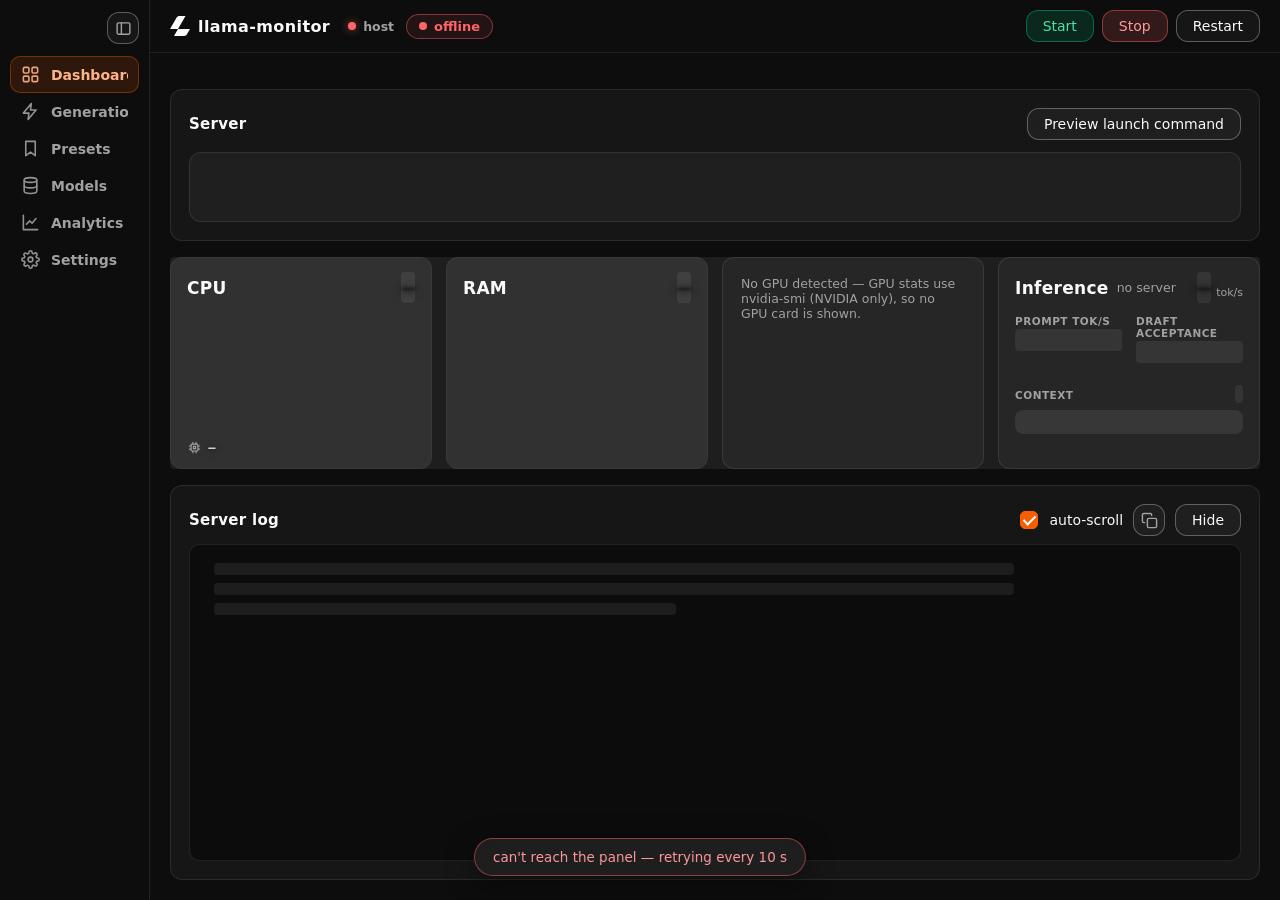
==== commit bf5ff541: "Feat: quote-tolerant path fields, Browse pickers and live path validation (#84)" ====
--- a/frontend/index.html
+++ b/frontend/index.html
@@ -530,13 +530,37 @@
           </div>
           <form id="settings-form">
             <div class="grid2">
-              <div class="field"><label class="field-label" for="set-exe">llama-server executable path</label><input type="text" id="set-exe" spellcheck="false" placeholder="C:\...\llama-server.exe or llama-server"></div>
-              <div class="field"><label class="field-label" for="set-root">Models root folder</label><input type="text" id="set-root" spellcheck="false" placeholder="C:\Users\you\llama-models"></div>
+              <div class="field"><label class="field-label" for="set-exe">llama-server executable path</label>
+                <div class="path-row">
+                  <input type="text" id="set-exe" spellcheck="false" placeholder="C:\...\llama-server.exe or llama-server">
+                  <button type="button" class="btn btn-browse" data-path="exe">Browse</button>
+                </div>
+                <div class="field-hint" id="hint-exe" hidden></div>
+              </div>
+              <div class="field"><label class="field-label" for="set-root">Models root folder</label>
+                <div class="path-row">
+                  <input type="text" id="set-root" spellcheck="false" placeholder="C:\Users\you\llama-models">
+                  <button type="button" class="btn btn-browse" data-path="models_root">Browse</button>
+                </div>
+                <div class="field-hint" id="hint-root" hidden></div>
+              </div>
               <div class="field"><label class="field-label" for="set-port">Default server port</label><input type="number" id="set-port" min="1" step="1"></div>
               <div class="field"><label class="field-label" for="set-phost">Panel host</label><input type="text" id="set-phost"></div>
               <div class="field"><label class="field-label" for="set-pport">Panel port</label><input type="number" id="set-pport" min="1" step="1"></div>
-              <div class="field"><label class="field-label" for="set-tlscert">TLS certificate (PEM, empty = plain http)</label><input type="text" id="set-tlscert" spellcheck="false" placeholder="C:\path\to\fullchain.pem"></div>
-              <div class="field"><label class="field-label" for="set-tlskey">TLS key (PEM)</label><input type="text" id="set-tlskey" spellcheck="false" placeholder="C:\path\to\privkey.pem"></div>
+              <div class="field"><label class="field-label" for="set-tlscert">TLS certificate (PEM, empty = plain http)</label>
+                <div class="path-row">
+                  <input type="text" id="set-tlscert" spellcheck="false" placeholder="C:\path\to\fullchain.pem">
+                  <button type="button" class="btn btn-browse" data-path="tls_cert">Browse</button>
+                </div>
+                <div class="field-hint" id="hint-tlscert" hidden></div>
+              </div>
+              <div class="field"><label class="field-label" for="set-tlskey">TLS key (PEM)</label>
+                <div class="path-row">
+                  <input type="text" id="set-tlskey" spellcheck="false" placeholder="C:\path\to\privkey.pem">
+                  <button type="button" class="btn btn-browse" data-path="tls_key">Browse</button>
+                </div>
+                <div class="field-hint" id="hint-tlskey" hidden></div>
+              </div>
               <div class="field"><label class="field-label" for="set-energy-price">Energy price (€ / kWh)</label><input type="number" id="set-energy-price" min="0" step="0.01"></div>
               <div class="field"><label class="field-label" for="set-energy-overhead">System overhead (W, added to GPU power)</label><input type="number" id="set-energy-overhead" min="0" step="1"></div>
               <div class="field"><label class="field-label">Dashboard usage display</label>
@@ -596,17 +620,21 @@
             <div class="field"><label class="field-label" for="be-variant">Build variant</label>
               <div class="be-variant-row">
                 <select id="be-variant">
+                  <!-- fallback only: the list is replaced with what the target
+                       llama.cpp build actually ships for this machine (#85) -->
                   <option value="cpu">CPU</option>
                   <option value="vulkan">Vulkan</option>
-                  <option value="cuda-12.4">CUDA 12.4 (Windows)</option>
-                  <option value="cuda-13.3">CUDA 13.3 (Windows)</option>
                 </select>
                 <button type="button" id="be-detect" class="btn" title="Suggest a variant from the installed GPU driver — you make the final call">Detect</button>
               </div>
             </div>
           </div>
           <div class="field"><label class="field-label" for="be-storage">Download folder</label>
-            <input type="text" id="be-storage" spellcheck="false" placeholder="default: next to the current build folder">
+            <div class="path-row">
+              <input type="text" id="be-storage" spellcheck="false" placeholder="default: next to the current build folder">
+              <button type="button" class="btn btn-browse" data-path="storage_dir">Browse</button>
+            </div>
+            <div class="field-hint" id="hint-storage" hidden></div>
           </div>
           <label class="check"><input type="checkbox" id="be-autodl"><span>Download new builds automatically (never installed automatically)</span></label>
           <div id="be-pick" role="button" tabindex="0" aria-expanded="false" aria-controls="be-pick-list"></div>
@@ -655,6 +683,25 @@
     <div class="be-modal-actions">
       <button type="button" id="be-modal-cancel" class="btn" hidden>Cancel</button>
       <button type="button" id="be-modal-ok" class="btn btn-neutral">OK</button>
+    </div>
+  </div>
+</div>
+
+<!-- path picker (settings): browse the panel host's filesystem instead of
+     typing paths — folders + files, never file contents (#84) -->
+<div id="browse-overlay" class="update-overlay" hidden>
+  <div class="update-modal browse-modal" role="dialog" aria-modal="true" aria-labelledby="browse-title">
+    <div class="update-modal-title" id="browse-title">Choose a folder</div>
+    <div class="browse-head">
+      <button type="button" id="browse-up" class="btn browse-up" title="Go up one level" aria-label="Go up one level">&#8593;</button>
+      <div class="browse-path" id="browse-path"></div>
+    </div>
+    <div class="browse-list" id="browse-list"></div>
+    <div class="browse-status" id="browse-status" hidden></div>
+    <label class="check" id="browse-all-row" hidden><input type="checkbox" id="browse-all"><span>Show all files</span></label>
+    <div class="browse-actions">
+      <button type="button" id="browse-select" class="btn btn-primary">Select this folder</button>
+      <button type="button" id="browse-cancel" class="btn">Cancel</button>
     </div>
   </div>
 </div>
--- a/frontend/css/style.css
+++ b/frontend/css/style.css
@@ -457,6 +457,16 @@
 
 .gpu-cards { display: contents; }
 
+/* no-nvidia-smi empty state: card-shaped muted note in the metrics grid */
+.metric-empty {
+  background: var(--panel);
+  border: 1px solid var(--border);
+  border-radius: var(--radius);
+  padding: 18px;
+  color: var(--muted);
+  font-size: 12.5px;
+}
+
 /* base card (also used by the analytics summary cards — the dashboard
    sizing below is scoped to the metrics grid, not the generic class) */
 .metric-card { padding: 14px 16px; display: flex; flex-direction: column; }
@@ -812,6 +822,22 @@
 
 .grid2 { display: grid; grid-template-columns: repeat(2, minmax(0, 1fr)); gap: 14px; }
 .grid3 { display: grid; grid-template-columns: repeat(3, minmax(0, 1fr)); gap: 14px; }
+
+/* path fields: input + Browse button + live validation hint (#84) */
+.path-row { display: flex; gap: 8px; min-width: 0; }
+.path-row input { flex: 1 1 auto; min-width: 0; }
+.btn-browse { flex: 0 0 auto; white-space: nowrap; }
+.field-hint { font-size: 12px; line-height: 1.35; color: var(--muted); overflow-wrap: anywhere; }
+.field-hint[hidden] { display: none; }
+.field-hint.ok { color: var(--ok); }
+.field-hint.warn { color: var(--warn); }
+.field-hint.err { color: var(--err); }
+input.in-ok { border-color: rgba(0, 188, 125, 0.55); }
+input.in-ok:focus { border-color: var(--ok); }
+input.in-warn { border-color: rgba(254, 154, 0, 0.6); }
+input.in-warn:focus { border-color: var(--warn); }
+input.in-err { border-color: rgba(255, 100, 103, 0.65); }
+input.in-err:focus { border-color: var(--err); }
 
 /* ---------- mobile ---------- */
 
@@ -1190,6 +1216,74 @@
 .update-modal-close { margin-top: 18px; }
 .update-modal-close[hidden] { display: none; }
 
+/* path picker modal — reuses the .update-overlay backdrop (#84) */
+.browse-modal {
+  text-align: left;
+  width: min(620px, 100%);
+  padding: 18px 20px;
+  display: flex;
+  flex-direction: column;
+  gap: 10px;
+}
+.browse-head { display: flex; align-items: center; gap: 8px; min-width: 0; }
+.browse-up { flex: none; padding: 6px 11px; font-size: 15px; line-height: 1.2; }
+.browse-up[disabled] { visibility: hidden; }
+.browse-path {
+  flex: 1 1 auto;
+  min-width: 0;
+  overflow: hidden;
+  text-overflow: ellipsis;
+  white-space: nowrap;
+  font-family: var(--mono);
+  font-size: 12px;
+  color: var(--text);
+}
+.browse-path .bp-parent { color: var(--muted); }
+.browse-list {
+  max-height: 42vh;
+  overflow-y: auto;
+  overscroll-behavior: contain;
+  border: 1px solid var(--border);
+  border-radius: var(--radius-sm);
+}
+.browse-row {
+  display: flex;
+  align-items: baseline;
+  gap: 8px;
+  width: 100%;
+  padding: 7px 11px;
+  border: 0;
+  border-bottom: 1px solid rgba(255, 255, 255, 0.05);
+  background: none;
+  color: var(--text);
+  font-family: inherit;
+  font-size: 13.5px;
+  text-align: left;
+  cursor: pointer;
+}
+.browse-row:last-child { border-bottom: 0; }
+.browse-row:hover { background: var(--panel-strong); }
+.browse-row .br-mark { flex: none; width: 10px; color: var(--muted); }
+.browse-row .br-name { min-width: 0; overflow: hidden; text-overflow: ellipsis; white-space: nowrap; }
+.browse-row.dir .br-name { font-weight: 550; }
+.browse-row .br-size {
+  margin-left: auto;
+  flex: none;
+  color: var(--muted);
+  font-family: var(--mono);
+  font-size: 11px;
+}
+.browse-empty { padding: 14px; color: var(--muted); font-size: 13px; }
+.browse-status { font-size: 12.5px; word-break: break-word; }
+.browse-status.err { color: var(--err); }
+.browse-status[hidden] { display: none; }
+.browse-actions { display: flex; gap: 10px; justify-content: flex-end; flex-wrap: wrap; }
+@media (max-width: 640px) {
+  .browse-modal { padding: 14px; }
+  .browse-list { max-height: 50vh; }
+  .browse-actions .btn { flex: 1; }
+}
+
 /* settings: app version & updates */
 .set-update-actions {
   display: flex;
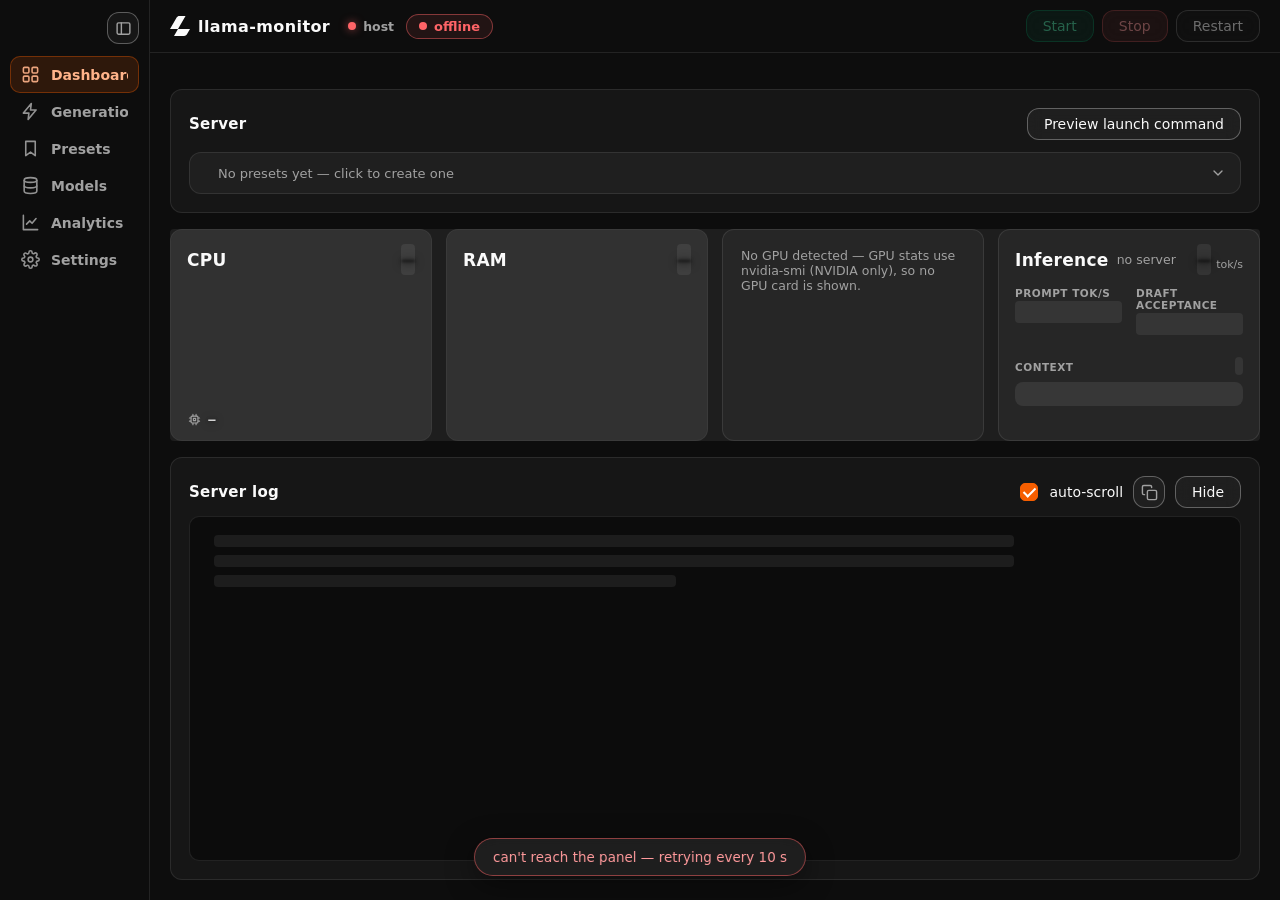
==== commit 0b309631: "Feat: per-preset toggle to include/exclude extra flags on launch" ====
--- a/frontend/index.html
+++ b/frontend/index.html
@@ -117,6 +117,7 @@
           </div>
           <div id="running-hint" class="running-hint hidden"></div>
           <div id="gpu-banner"></div>
+          <div id="auth-banner"></div>
           <div id="preset-pick-list" class="preset-pick-list hidden" role="listbox"></div>
           <div class="preview-wrap">
             <pre id="flag-preview" class="log hidden"></pre>
@@ -403,16 +404,16 @@
                 <div class="field"><label class="field-label" for="pf-port">Port (--port)</label><input type="number" id="pf-port" min="1" step="1"></div>
                 <div class="field"><label class="field-label" for="pf-apikey">API key (--api-key, optional)</label><input type="text" id="pf-apikey" spellcheck="false"></div>
               </div>
+              <div class="field-hint">The panel proxy injects this key only for trusted callers — local requests, or remote ones when a panel token is set (Settings → Panel token). An open remote /proxy caller never sees the key; it must pass its own Authorization header.</div>
               <div class="checkrow">
                 <label class="check"><input type="checkbox" id="pf-jinja"><span>Jinja templates (--jinja)</span></label>
                 <label class="check"><input type="checkbox" id="pf-reasoning"><span>Preserve reasoning (--reasoning-preserve)</span></label>
-                <label class="check"><input type="checkbox" id="pf-mergeqkv"><span>Merge QKV (--merge-qkv)</span></label>
-                <label class="check"><input type="checkbox" id="pf-fit"><span>Auto fit memory (--fit)</span></label>
+                <label class="check"><input type="checkbox" id="pf-fit"><span>Auto fit memory (--fit on/off)</span></label>
               </div>
               <div class="grid2">
-                <div class="field"><label class="field-label" for="pf-gr">Graph reuse (-gr, 0 = off)</label><input type="number" id="pf-gr" min="0" step="1"></div>
                 <div class="field"><label class="field-label" for="pf-extra">Extra flags (free form)</label><input type="text" id="pf-extra" spellcheck="false"></div>
               </div>
+              <label class="check"><input type="checkbox" id="pf-apply-extra"><span>Apply extra flags on launch (uncheck to keep them saved but not pass them to llama-server)</span></label>
             </fieldset>
           </form>
         </div>
@@ -547,6 +548,10 @@
               <div class="field"><label class="field-label" for="set-port">Default server port</label><input type="number" id="set-port" min="1" step="1"></div>
               <div class="field"><label class="field-label" for="set-phost">Panel host</label><input type="text" id="set-phost"></div>
               <div class="field"><label class="field-label" for="set-pport">Panel port</label><input type="number" id="set-pport" min="1" step="1"></div>
+              <div class="field"><label class="field-label" for="set-ptoken">Panel token (empty = no auth)</label>
+                <input type="password" id="set-ptoken" spellcheck="false" autocomplete="off" placeholder="empty — anyone who can reach the port can drive the panel">
+                <div class="field-hint">When set, every API, proxy and WebSocket request must carry it (the browser asks once). Required before using a non-loopback Panel host over an untrusted network.</div>
+              </div>
               <div class="field"><label class="field-label" for="set-tlscert">TLS certificate (PEM, empty = plain http)</label>
                 <div class="path-row">
                   <input type="text" id="set-tlscert" spellcheck="false" placeholder="C:\path\to\fullchain.pem">
--- a/frontend/css/style.css
+++ b/frontend/css/style.css
@@ -1105,6 +1105,7 @@
 
 .toast-ok { border-color: rgba(0, 188, 125, 0.5); color: #4de2a8; }
 .toast-err { border-color: rgba(255, 100, 103, 0.5); color: #ff9a9c; }
+.toast-warn { border-color: rgba(254, 154, 0, 0.5); color: #fe9a00; }
 
 /* ---------- update toast (bottom-right card) ---------- */
 
@@ -1487,6 +1488,7 @@
 .chip-ok     { border-color: rgba(0, 188, 125, 0.5);  background: rgba(0, 188, 125, 0.08); color: #4de2a8; }
 .chip-running { border-color: rgba(246, 94, 0, 0.55); background: rgba(246, 94, 0, 0.1);  color: #ff8a3d; }
 .chip-warn   { border-color: rgba(254, 154, 0, 0.5); background: rgba(254, 154, 0, 0.09); color: #ffc766; }
+.chip-err    { border-color: rgba(255, 100, 103, 0.5);  background: rgba(255, 100, 103, 0.09); color: var(--err); }
 .chip-params { border-color: rgba(20, 71, 230, 0.55); background: rgba(20, 71, 230, 0.12); color: #8aa2ff; }
 .chip-quant  { border-color: rgba(0, 188, 125, 0.5);  background: rgba(0, 188, 125, 0.08); color: #4de2a8; }
 
@@ -1649,6 +1651,22 @@
 .preset-card.selected {
   border-color: rgba(246, 94, 0, 0.55);
   background: rgba(246, 94, 0, 0.06);
+}
+
+/* (#124) unreadable preset file: red card, error text instead of the
+   model/updated line; not clickable (no form to open) — Delete only */
+.preset-card.preset-broken {
+  border-color: rgba(255, 100, 103, 0.45);
+  background: rgba(255, 100, 103, 0.04);
+  cursor: default;
+}
+.preset-card.preset-broken:hover { background: rgba(255, 100, 103, 0.07); }
+.preset-broken .preset-sub {
+  color: var(--err);
+  white-space: normal;
+  display: -webkit-box;
+  -webkit-line-clamp: 2;
+  -webkit-box-orient: vertical;
 }
 
 /* phones: the presets action buttons drop to their own right-aligned row so
